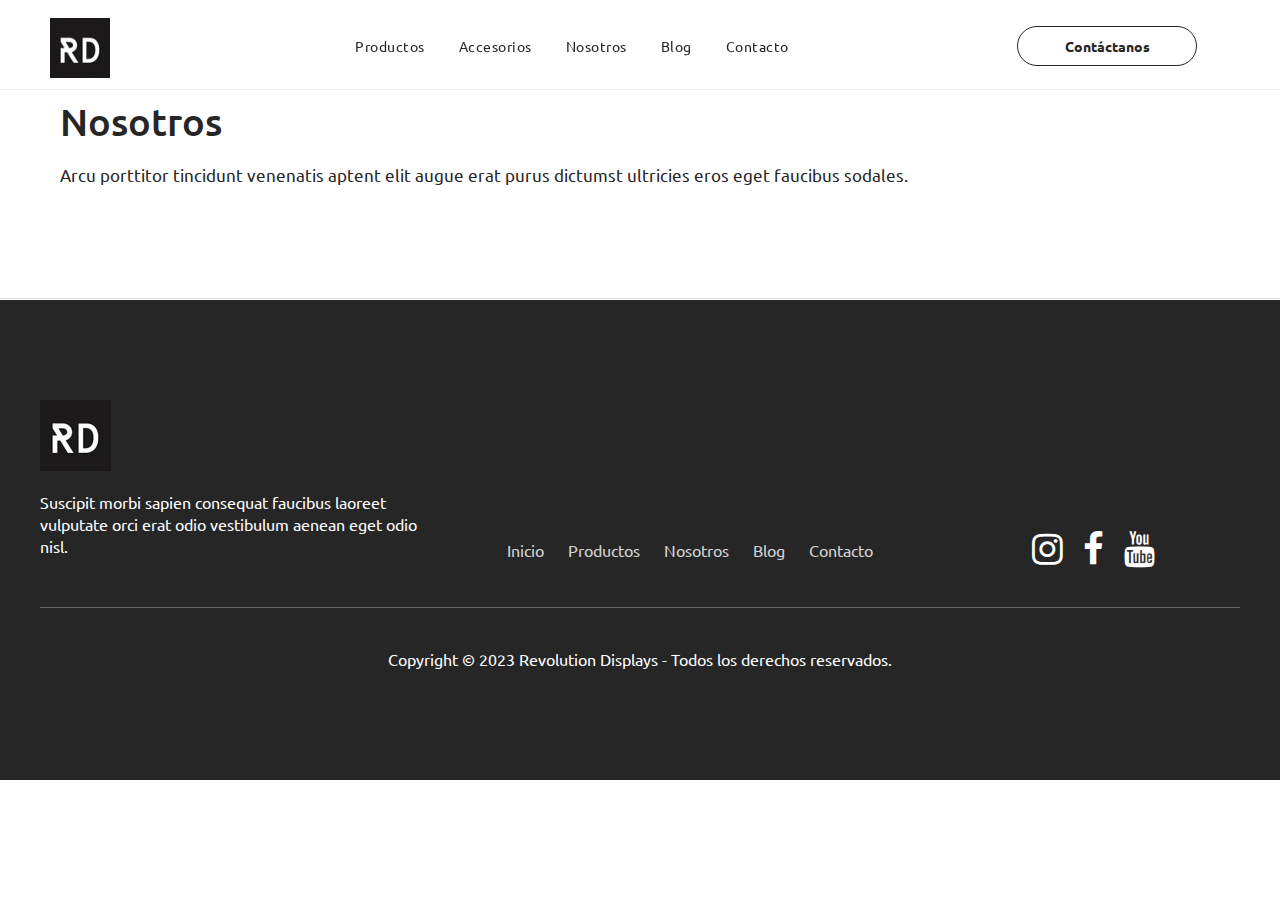
==== aboutus.html @ 8003d198 "fix front" ====
<!DOCTYPE html>
<html lang="es">
  <head>
    <title>RD</title>
    <meta charset="UTF-8">
    <link href="img/favicon.png" rel="shortcut icon">
    <meta name="viewport" content="width=device-width, initial-scale=1, maximum-scale=1">
    <link href="css/main.css?v=43197" rel="stylesheet" type="text/css">
    <script src="js/main.js?v=43197" type="text/javascript"></script>
    <!-- Meta tags facebook-->
    <meta property="og:title" content="#">
    <meta property="og:description" content="#">
    <meta property="og:image" content="#">
    <!-- Meta tags twitter cards-->
    <meta name="twitter:card" content="summary_large_image">
    <meta name="twitter:title" content="#">
    <meta name="twitter:description" content="#">
    <meta name="twitter:image" content="#"><link rel="preconnect" href="https://fonts.googleapis.com">
    <link rel="preconnect" href="https://fonts.gstatic.com" crossorigin>
    <link href="https://fonts.googleapis.com/css2?family=Ubuntu:ital,wght@0,300;0,400;0,500;0,700;1,300;1,400;1,500;1,700&display=swap" rel="stylesheet">
    <link rel="stylesheet" href="https://fonts.googleapis.com/css2?family=Material+Symbols+Rounded:opsz,wght,FILL,GRAD@48,400,0,0">
  </head>
  <body>
    <header>
      <div class="header__primary">
        <div class="header__wrap">
          <div class="header__inner">
            <div class="header__logo"><a href="index.html"><img src="img/icons/logo-rd.webp"></a></div>
            <div class="header__nav">
              <div class="header__nav__bg"></div>
              <div class="header__nav__nav">
                <div class="header__nav__close">
                  <div></div>
                  <div></div>
                </div>
                <div class="header__nav__back">
                  <div></div>
                  <div></div>
                  <div></div>
                </div>
                <div class="header__menu">
                  <nav>
                    <ul>
                      <li><a href="products.html">Productos</a></li>
                      <li><a href="accessories.html">Accesorios</a></li>
                      <li><a href="aboutus.html">Nosotros</a></li>
                      <li><a href="blog.html">Blog</a></li>
                      <li><a href="contact.html">Contacto</a></li>
                    </ul>
                  </nav>
                </div>
              </div>
            </div>
            <div class="header__right">
              <div class="header__buttons"> 
                <div class="header__button"> <a href="contact.html" class="btn">Contáctanos</a></div>
              </div>
              <div class="header__item header__item--ham">
                <div class="header__ham"><span></span><span></span><span></span></div>
              </div>
            </div>
            <div class="header__nav__mobile">
              <div class="header__nav__opacity"> </div>
              <div class="header__nav__nav"> 
                <div class="header__nav__nav__header"> 
                  <div class="header__nav__isotipo"> <img src="img/icons/logo-rd.webp"></div>
                  <div class="header__nav__close">
                    <div></div>
                    <div></div>
                  </div>
                  <div class="header__nav__back">
                    <div></div>
                    <div></div>
                    <div></div>
                  </div>
                </div>
                <div class="header__nav__nav__body">
                  <div class="header__nav__nav__menu"> 
                    <ul> 
                      <li><a href="products.html">Productos</a></li>
                      <li><a href="accessories.html">Accesorios</a></li>
                      <li><a href="aboutus.html">Nosotros</a></li>
                      <li><a href="blog.html">Blog</a></li>
                      <li><a href="contact.html">Contacto</a></li>
                    </ul>
                  </div>
                </div>
              </div>
            </div>
          </div>
        </div>
      </div>
    </header>
    <div id="sections">
      <section class="section--header">
        <div class="section__bg"> 
          <div class="bg"> <img src="img/uploads/3.jpeg"></div>
        </div>
        <div class="section__wrap"> 
          <div class="section__body"> 
            <div class="section__content">
              <h1 class="h2 section__title">Nosotros </h1>
              <p>Arcu porttitor tincidunt venenatis aptent elit augue erat purus dictumst ultricies eros eget faucibus sodales.
              </p>
            </div>
          </div>
        </div>
      </section>
    </div>
    <footer>
      <div class="footer__wrap"> 
        <div class="footer__primary">
          <div class="cols">
            <div class="footer__flex">
              <div class="col-md-4">
                <div class="footer__logo">
                  <div class="footer__img"><img src="img/icons/logo-rd.webp"></div>
                  <p>Suscipit morbi sapien consequat faucibus laoreet vulputate orci erat odio vestibulum aenean eget odio nisl.
                  </p>
                </div>
              </div>
              <div class="col-md-5">
                <div class="footer__nav">
                  <ul> 
                    <li><a htef="#">Inicio</a></li>
                    <li><a htef="#">Productos</a></li>
                    <li><a htef="#">Nosotros</a></li>
                    <li><a htef="#">Blog</a></li>
                    <li><a htef="#">Contacto</a></li>
                  </ul>
                </div>
              </div>
              <div class="col-md-3">
                <div class="footer__socials"> 
                  <div class="footer__social"> <a href="#"><span class="fa fa-instagram"></span></a></div>
                  <div class="footer__social"> <a href="#"><span class="fa fa-facebook"></span></a></div>
                  <div class="footer__social"> <a href="#"><span class="fa fa-youtube"></span></a></div>
                </div>
              </div>
            </div>
          </div>
        </div>
        <div class="footer__secondary">
          <div class="footer__copyright">
            <p>Copyright © 2023 Revolution Displays - Todos los derechos reservados.</p>
          </div>
        </div>
      </div>
    </footer>
  </body>
</html>
---- css/main.css ----
.clearfix:before,
.clearfix:after {
  content: " ";
  display: table;
}
.clearfix:after {
  clear: both;
}
.pull-right {
  float: right !important;
}
.pull-left {
  float: left !important;
}
.hide {
  display: none !important;
}
.show {
  display: block !important;
}
.invisible {
  visibility: hidden;
}
.hidden {
  display: none !important;
}
.affix {
  position: fixed;
}
* {
  margin: 0;
  padding: 0;
  border: 0;
  outline: 0;
  -moz-box-sizing: border-box;
       box-sizing: border-box;
}
html {
  min-height: 100%;
  position: relative;
}
body {
  -webkit-font-smoothing: antialiased;
  background: #fff;
  margin: 0;
}
body,
button,
input,
textarea,
select {
  font-family: 'Ubuntu', sans-serif;
  font-size: 16px;
  line-height: 22px;
  color: #262626;
}
a,
button,
input,
textarea,
select {
  transition: 0.2s ease;
}
a {
  color: #262626;
  text-decoration: none;
}
a.a-classic {
  text-decoration: underline;
}
a:hover {
  cursor: pointer;
}
button:hover,
select:hover,
label:hover,
input[type='checkbox']:hover,
input[type='radio']:hover {
  cursor: pointer;
}
h1,
h2,
h3,
h4,
h5,
.h1,
.h2,
.h3,
.h4,
.h5 {
  margin-bottom: 10px;
  font-family: 'Ubuntu', sans-serif;
  font-weight: 500;
}
p {
  margin-bottom: 10px;
}
h1,
.h1 {
  font-size: 38px;
  line-height: 42px;
}
@media (min-width: 960px) {
  h1,
  .h1 {
    font-size: 46px;
    line-height: 51px;
  }
}
h2,
.h2 {
  font-size: 30px;
  line-height: 33px;
}
@media (min-width: 720px) {
  h2,
  .h2 {
    font-size: 38px;
    line-height: 42px;
  }
}
h3,
.h3 {
  font-size: 22px;
  line-height: 25px;
}
@media (min-width: 480px) {
  h3,
  .h3 {
    font-size: 30px;
    line-height: 33px;
  }
}
h4,
.h4 {
  font-size: 18px;
  line-height: 25px;
}
@media (min-width: 480px) {
  h4,
  .h4 {
    font-size: 22px;
    line-height: 25px;
  }
}
h5,
.h5 {
  font-size: 14px;
  line-height: 16px;
}
ul,
ol {
  list-style-type: none;
}
img {
  display: block;
  width: auto;
  height: auto;
  max-width: 100%;
  margin: 0 auto;
}
svg {
  display: block;
  max-width: 100%;
}
.col-xs-1,
.col-sm-1,
.col-md-1,
.col-lg-1,
.col-xs-2,
.col-sm-2,
.col-md-2,
.col-lg-2,
.col-xs-3,
.col-sm-3,
.col-md-3,
.col-lg-3,
.col-xs-4,
.col-sm-4,
.col-md-4,
.col-lg-4,
.col-xs-5,
.col-sm-5,
.col-md-5,
.col-lg-5,
.col-xs-6,
.col-sm-6,
.col-md-6,
.col-lg-6,
.col-xs-7,
.col-sm-7,
.col-md-7,
.col-lg-7,
.col-xs-8,
.col-sm-8,
.col-md-8,
.col-lg-8,
.col-xs-9,
.col-sm-9,
.col-md-9,
.col-lg-9,
.col-xs-10,
.col-sm-10,
.col-md-10,
.col-lg-10,
.col-xs-11,
.col-sm-11,
.col-md-11,
.col-lg-11,
.col-xs-12,
.col-sm-12,
.col-md-12,
.col-lg-12 {
  position: relative;
  min-height: 1px;
  padding-left: 5px;
  padding-right: 5px;
}
.row {
  margin-left: -5px;
  margin-right: -5px;
}
.row:before,
.row:after {
  content: " ";
  display: table;
}
.row:after {
  clear: both;
}
.cols {
  margin-left: -5px;
  margin-right: -5px;
}
.cols:before,
.cols:after {
  content: " ";
  display: table;
}
.cols:after {
  clear: both;
}
.cols>div {
  margin-bottom: 10px;
  -moz-box-sizing: border-box;
       box-sizing: border-box;
}
.cols:last-child {
  margin-bottom: -10px;
}
.cols.cols-gutter-0 {
  margin-left: 0;
  margin-right: 0;
}
.cols.cols-gutter-0:before,
.cols.cols-gutter-0:after {
  content: " ";
  display: table;
}
.cols.cols-gutter-0:after {
  clear: both;
}
.cols.cols-gutter-0>div {
  padding-left: 0;
  padding-right: 0;
  margin-bottom: 0;
}
.cols.cols-gutter-0:last-child {
  margin-bottom: 0;
}
.cols.cols-gutter-1 {
  margin-left: 0;
  margin-right: 0;
}
.cols.cols-gutter-1:before,
.cols.cols-gutter-1:after {
  content: " ";
  display: table;
}
.cols.cols-gutter-1:after {
  clear: both;
}
.cols.cols-gutter-1>div {
  padding-left: 0px;
  padding-right: 0px;
  margin-bottom: 5px;
}
.cols.cols-gutter-1>div:last-child {
  margin-bottom: 0px;
}
@media (min-width: 960px) {
  .cols.cols-gutter-1>div {
    padding-left: 5px;
    padding-right: 5px;
    margin-bottom: 5px;
  }
  .cols.cols-gutter-1>div:last-child {
    margin-bottom: 5px;
  }
}
.cols.cols-gutter-buttons {
  margin-left: 0;
  margin-right: 0;
}
.cols.cols-gutter-buttons:before,
.cols.cols-gutter-buttons:after {
  content: " ";
  display: table;
}
.cols.cols-gutter-buttons:after {
  clear: both;
}
.cols.cols-gutter-buttons>div {
  padding-left: 0px;
  padding-right: 4px;
  margin-bottom: 10px;
}
.cols.cols-gutter-buttons>div:last-child {
  padding-right: 0px;
}
@media (min-width: 960px) {
  .cols.cols-gutter-2 {
    margin-left: -10px;
    margin-right: -10px;
  }
  .cols.cols-gutter-2:before,
  .cols.cols-gutter-2:after {
    content: " ";
    display: table;
  }
  .cols.cols-gutter-2:after {
    clear: both;
  }
  .cols.cols-gutter-2>div {
    padding-left: 10px;
    padding-right: 10px;
    margin-bottom: 20px;
  }
  .cols.cols-gutter-2:last-child {
    margin-bottom: -20px;
  }
}
@media (max-width: 960px) {
  .cols.cols-scroll {
    overflow: auto;
    -webkit-overflow-scrolling: touch;
    white-space: nowrap;
    margin: 0 -20px -20px;
    padding: 0 20px 20px;
  }
  .cols.cols-scroll>div {
    display: inline-block;
    vertical-align: top;
    width: 320px;
    white-space: normal;
    margin: 0;
    padding: 0 10px 0 0;
  }
  .cols.cols-scroll>div:last-child {
    margin-right: 15px;
  }
  .cols.cols-gutter-min {
    margin-left: 0;
    margin-right: 0;
  }
  .cols.cols-gutter-min:before,
  .cols.cols-gutter-min:after {
    content: " ";
    display: table;
  }
  .cols.cols-gutter-min:after {
    clear: both;
  }
  .cols.cols-gutter-min>div {
    padding-left: 5px;
    padding-right: 5px;
    margin-bottom: 10px;
  }
  .cols.cols-gutter-min:last-child {
    margin-bottom: 10px;
  }
}
@media (max-width: 1200px) {
  .cols.cols-scroll-limit {
    overflow: auto;
    -webkit-overflow-scrolling: touch;
    white-space: nowrap;
    margin: 0 -20px -20px;
    padding: 0 20px 20px;
  }
  .cols.cols-scroll-limit>div {
    display: inline-block;
    vertical-align: top;
    width: 300px;
    white-space: normal;
    margin: 0;
    padding: 0 10px 0 0;
  }
  .cols.cols-scroll-limit>div:last-child {
    margin-right: 15px;
  }
  .cols.cols-gutter-min {
    margin-left: 0;
    margin-right: 0;
  }
  .cols.cols-gutter-min:before,
  .cols.cols-gutter-min:after {
    content: " ";
    display: table;
  }
  .cols.cols-gutter-min:after {
    clear: both;
  }
  .cols.cols-gutter-min>div {
    padding-left: 5px;
    padding-right: 5px;
    margin-bottom: 10px;
  }
  .cols.cols-gutter-min:last-child {
    margin-bottom: 10px;
  }
}
@media (max-width: 960px) and (min-width: 960px) {
  .cols.cols-scroll {
    margin-right: -40px;
  }
}
@media (max-width: 1200px) and (min-width: 720px) {
  .cols.cols-scroll-limit {
    margin-right: -40px;
  }
}
.col-xs-1,
.col-xs-2,
.col-xs-3,
.col-xs-4,
.col-xs-5,
.col-xs-6,
.col-xs-7,
.col-xs-8,
.col-xs-9,
.col-xs-10,
.col-xs-11,
.col-xs-12 {
  float: left;
}
.col-xs-12 {
  width: 100%;
}
.col-xs-11 {
  width: 91.66666666666666%;
}
.col-xs-10 {
  width: 83.33333333333334%;
}
.col-xs-9 {
  width: 75%;
}
.col-xs-8 {
  width: 66.66666666666666%;
}
.col-xs-7 {
  width: 58.333333333333336%;
}
.col-xs-6 {
  width: 50%;
}
.col-xs-5 {
  width: 41.66666666666667%;
}
.col-xs-4 {
  width: 33.33333333333333%;
}
.col-xs-3 {
  width: 25%;
}
.col-xs-2 {
  width: 16.666666666666664%;
}
.col-xs-1 {
  width: 8.333333333333332%;
}
.col-xs-pull-12 {
  right: 100%;
}
.col-xs-pull-11 {
  right: 91.66666666666666%;
}
.col-xs-pull-10 {
  right: 83.33333333333334%;
}
.col-xs-pull-9 {
  right: 75%;
}
.col-xs-pull-8 {
  right: 66.66666666666666%;
}
.col-xs-pull-7 {
  right: 58.333333333333336%;
}
.col-xs-pull-6 {
  right: 50%;
}
.col-xs-pull-5 {
  right: 41.66666666666667%;
}
.col-xs-pull-4 {
  right: 33.33333333333333%;
}
.col-xs-pull-3 {
  right: 25%;
}
.col-xs-pull-2 {
  right: 16.666666666666664%;
}
.col-xs-pull-1 {
  right: 8.333333333333332%;
}
.col-xs-pull-0 {
  right: auto;
}
.col-xs-push-12 {
  left: 100%;
}
.col-xs-push-11 {
  left: 91.66666666666666%;
}
.col-xs-push-10 {
  left: 83.33333333333334%;
}
.col-xs-push-9 {
  left: 75%;
}
.col-xs-push-8 {
  left: 66.66666666666666%;
}
.col-xs-push-7 {
  left: 58.333333333333336%;
}
.col-xs-push-6 {
  left: 50%;
}
.col-xs-push-5 {
  left: 41.66666666666667%;
}
.col-xs-push-4 {
  left: 33.33333333333333%;
}
.col-xs-push-3 {
  left: 25%;
}
.col-xs-push-2 {
  left: 16.666666666666664%;
}
.col-xs-push-1 {
  left: 8.333333333333332%;
}
.col-xs-push-0 {
  left: auto;
}
.col-xs-offset-12 {
  margin-left: 100%;
}
.col-xs-offset-11 {
  margin-left: 91.66666666666666%;
}
.col-xs-offset-10 {
  margin-left: 83.33333333333334%;
}
.col-xs-offset-9 {
  margin-left: 75%;
}
.col-xs-offset-8 {
  margin-left: 66.66666666666666%;
}
.col-xs-offset-7 {
  margin-left: 58.333333333333336%;
}
.col-xs-offset-6 {
  margin-left: 50%;
}
.col-xs-offset-5 {
  margin-left: 41.66666666666667%;
}
.col-xs-offset-4 {
  margin-left: 33.33333333333333%;
}
.col-xs-offset-3 {
  margin-left: 25%;
}
.col-xs-offset-2 {
  margin-left: 16.666666666666664%;
}
.col-xs-offset-1 {
  margin-left: 8.333333333333332%;
}
.col-xs-offset-0 {
  margin-left: 0;
}
@media (min-width: 480px) {
  .col-sm-1,
  .col-sm-2,
  .col-sm-3,
  .col-sm-4,
  .col-sm-5,
  .col-sm-6,
  .col-sm-7,
  .col-sm-8,
  .col-sm-9,
  .col-sm-10,
  .col-sm-11,
  .col-sm-12 {
    float: left;
  }
  .col-sm-12 {
    width: 100%;
  }
  .col-sm-11 {
    width: 91.66666666666666%;
  }
  .col-sm-10 {
    width: 83.33333333333334%;
  }
  .col-sm-9 {
    width: 75%;
  }
  .col-sm-8 {
    width: 66.66666666666666%;
  }
  .col-sm-7 {
    width: 58.333333333333336%;
  }
  .col-sm-6 {
    width: 50%;
  }
  .col-sm-5 {
    width: 41.66666666666667%;
  }
  .col-sm-4 {
    width: 33.33333333333333%;
  }
  .col-sm-3 {
    width: 25%;
  }
  .col-sm-2 {
    width: 16.666666666666664%;
  }
  .col-sm-1 {
    width: 8.333333333333332%;
  }
  .col-sm-pull-12 {
    right: 100%;
  }
  .col-sm-pull-11 {
    right: 91.66666666666666%;
  }
  .col-sm-pull-10 {
    right: 83.33333333333334%;
  }
  .col-sm-pull-9 {
    right: 75%;
  }
  .col-sm-pull-8 {
    right: 66.66666666666666%;
  }
  .col-sm-pull-7 {
    right: 58.333333333333336%;
  }
  .col-sm-pull-6 {
    right: 50%;
  }
  .col-sm-pull-5 {
    right: 41.66666666666667%;
  }
  .col-sm-pull-4 {
    right: 33.33333333333333%;
  }
  .col-sm-pull-3 {
    right: 25%;
  }
  .col-sm-pull-2 {
    right: 16.666666666666664%;
  }
  .col-sm-pull-1 {
    right: 8.333333333333332%;
  }
  .col-sm-pull-0 {
    right: auto;
  }
  .col-sm-push-12 {
    left: 100%;
  }
  .col-sm-push-11 {
    left: 91.66666666666666%;
  }
  .col-sm-push-10 {
    left: 83.33333333333334%;
  }
  .col-sm-push-9 {
    left: 75%;
  }
  .col-sm-push-8 {
    left: 66.66666666666666%;
  }
  .col-sm-push-7 {
    left: 58.333333333333336%;
  }
  .col-sm-push-6 {
    left: 50%;
  }
  .col-sm-push-5 {
    left: 41.66666666666667%;
  }
  .col-sm-push-4 {
    left: 33.33333333333333%;
  }
  .col-sm-push-3 {
    left: 25%;
  }
  .col-sm-push-2 {
    left: 16.666666666666664%;
  }
  .col-sm-push-1 {
    left: 8.333333333333332%;
  }
  .col-sm-push-0 {
    left: auto;
  }
  .col-sm-offset-12 {
    margin-left: 100%;
  }
  .col-sm-offset-11 {
    margin-left: 91.66666666666666%;
  }
  .col-sm-offset-10 {
    margin-left: 83.33333333333334%;
  }
  .col-sm-offset-9 {
    margin-left: 75%;
  }
  .col-sm-offset-8 {
    margin-left: 66.66666666666666%;
  }
  .col-sm-offset-7 {
    margin-left: 58.333333333333336%;
  }
  .col-sm-offset-6 {
    margin-left: 50%;
  }
  .col-sm-offset-5 {
    margin-left: 41.66666666666667%;
  }
  .col-sm-offset-4 {
    margin-left: 33.33333333333333%;
  }
  .col-sm-offset-3 {
    margin-left: 25%;
  }
  .col-sm-offset-2 {
    margin-left: 16.666666666666664%;
  }
  .col-sm-offset-1 {
    margin-left: 8.333333333333332%;
  }
  .col-sm-offset-0 {
    margin-left: 0;
  }
}
@media (min-width: 720px) {
  .col-md-1,
  .col-md-2,
  .col-md-3,
  .col-md-4,
  .col-md-5,
  .col-md-6,
  .col-md-7,
  .col-md-8,
  .col-md-9,
  .col-md-10,
  .col-md-11,
  .col-md-12 {
    float: left;
  }
  .col-md-12 {
    width: 100%;
  }
  .col-md-11 {
    width: 91.66666666666666%;
  }
  .col-md-10 {
    width: 83.33333333333334%;
  }
  .col-md-9 {
    width: 75%;
  }
  .col-md-8 {
    width: 66.66666666666666%;
  }
  .col-md-7 {
    width: 58.333333333333336%;
  }
  .col-md-6 {
    width: 50%;
  }
  .col-md-5 {
    width: 41.66666666666667%;
  }
  .col-md-4 {
    width: 33.33333333333333%;
  }
  .col-md-3 {
    width: 25%;
  }
  .col-md-2 {
    width: 16.666666666666664%;
  }
  .col-md-1 {
    width: 8.333333333333332%;
  }
  .col-md-pull-12 {
    right: 100%;
  }
  .col-md-pull-11 {
    right: 91.66666666666666%;
  }
  .col-md-pull-10 {
    right: 83.33333333333334%;
  }
  .col-md-pull-9 {
    right: 75%;
  }
  .col-md-pull-8 {
    right: 66.66666666666666%;
  }
  .col-md-pull-7 {
    right: 58.333333333333336%;
  }
  .col-md-pull-6 {
    right: 50%;
  }
  .col-md-pull-5 {
    right: 41.66666666666667%;
  }
  .col-md-pull-4 {
    right: 33.33333333333333%;
  }
  .col-md-pull-3 {
    right: 25%;
  }
  .col-md-pull-2 {
    right: 16.666666666666664%;
  }
  .col-md-pull-1 {
    right: 8.333333333333332%;
  }
  .col-md-pull-0 {
    right: auto;
  }
  .col-md-push-12 {
    left: 100%;
  }
  .col-md-push-11 {
    left: 91.66666666666666%;
  }
  .col-md-push-10 {
    left: 83.33333333333334%;
  }
  .col-md-push-9 {
    left: 75%;
  }
  .col-md-push-8 {
    left: 66.66666666666666%;
  }
  .col-md-push-7 {
    left: 58.333333333333336%;
  }
  .col-md-push-6 {
    left: 50%;
  }
  .col-md-push-5 {
    left: 41.66666666666667%;
  }
  .col-md-push-4 {
    left: 33.33333333333333%;
  }
  .col-md-push-3 {
    left: 25%;
  }
  .col-md-push-2 {
    left: 16.666666666666664%;
  }
  .col-md-push-1 {
    left: 8.333333333333332%;
  }
  .col-md-push-0 {
    left: auto;
  }
  .col-md-offset-12 {
    margin-left: 100%;
  }
  .col-md-offset-11 {
    margin-left: 91.66666666666666%;
  }
  .col-md-offset-10 {
    margin-left: 83.33333333333334%;
  }
  .col-md-offset-9 {
    margin-left: 75%;
  }
  .col-md-offset-8 {
    margin-left: 66.66666666666666%;
  }
  .col-md-offset-7 {
    margin-left: 58.333333333333336%;
  }
  .col-md-offset-6 {
    margin-left: 50%;
  }
  .col-md-offset-5 {
    margin-left: 41.66666666666667%;
  }
  .col-md-offset-4 {
    margin-left: 33.33333333333333%;
  }
  .col-md-offset-3 {
    margin-left: 25%;
  }
  .col-md-offset-2 {
    margin-left: 16.666666666666664%;
  }
  .col-md-offset-1 {
    margin-left: 8.333333333333332%;
  }
  .col-md-offset-0 {
    margin-left: 0;
  }
}
@media (min-width: 960px) {
  .col-lg-1,
  .col-lg-2,
  .col-lg-3,
  .col-lg-4,
  .col-lg-5,
  .col-lg-6,
  .col-lg-7,
  .col-lg-8,
  .col-lg-9,
  .col-lg-10,
  .col-lg-11,
  .col-lg-12 {
    float: left;
  }
  .col-lg-12 {
    width: 100%;
  }
  .col-lg-11 {
    width: 91.66666666666666%;
  }
  .col-lg-10 {
    width: 83.33333333333334%;
  }
  .col-lg-9 {
    width: 75%;
  }
  .col-lg-8 {
    width: 66.66666666666666%;
  }
  .col-lg-7 {
    width: 58.333333333333336%;
  }
  .col-lg-6 {
    width: 50%;
  }
  .col-lg-5 {
    width: 41.66666666666667%;
  }
  .col-lg-4 {
    width: 33.33333333333333%;
  }
  .col-lg-3 {
    width: 25%;
  }
  .col-lg-2 {
    width: 16.666666666666664%;
  }
  .col-lg-1 {
    width: 8.333333333333332%;
  }
  .col-lg-pull-12 {
    right: 100%;
  }
  .col-lg-pull-11 {
    right: 91.66666666666666%;
  }
  .col-lg-pull-10 {
    right: 83.33333333333334%;
  }
  .col-lg-pull-9 {
    right: 75%;
  }
  .col-lg-pull-8 {
    right: 66.66666666666666%;
  }
  .col-lg-pull-7 {
    right: 58.333333333333336%;
  }
  .col-lg-pull-6 {
    right: 50%;
  }
  .col-lg-pull-5 {
    right: 41.66666666666667%;
  }
  .col-lg-pull-4 {
    right: 33.33333333333333%;
  }
  .col-lg-pull-3 {
    right: 25%;
  }
  .col-lg-pull-2 {
    right: 16.666666666666664%;
  }
  .col-lg-pull-1 {
    right: 8.333333333333332%;
  }
  .col-lg-pull-0 {
    right: auto;
  }
  .col-lg-push-12 {
    left: 100%;
  }
  .col-lg-push-11 {
    left: 91.66666666666666%;
  }
  .col-lg-push-10 {
    left: 83.33333333333334%;
  }
  .col-lg-push-9 {
    left: 75%;
  }
  .col-lg-push-8 {
    left: 66.66666666666666%;
  }
  .col-lg-push-7 {
    left: 58.333333333333336%;
  }
  .col-lg-push-6 {
    left: 50%;
  }
  .col-lg-push-5 {
    left: 41.66666666666667%;
  }
  .col-lg-push-4 {
    left: 33.33333333333333%;
  }
  .col-lg-push-3 {
    left: 25%;
  }
  .col-lg-push-2 {
    left: 16.666666666666664%;
  }
  .col-lg-push-1 {
    left: 8.333333333333332%;
  }
  .col-lg-push-0 {
    left: auto;
  }
  .col-lg-offset-12 {
    margin-left: 100%;
  }
  .col-lg-offset-11 {
    margin-left: 91.66666666666666%;
  }
  .col-lg-offset-10 {
    margin-left: 83.33333333333334%;
  }
  .col-lg-offset-9 {
    margin-left: 75%;
  }
  .col-lg-offset-8 {
    margin-left: 66.66666666666666%;
  }
  .col-lg-offset-7 {
    margin-left: 58.333333333333336%;
  }
  .col-lg-offset-6 {
    margin-left: 50%;
  }
  .col-lg-offset-5 {
    margin-left: 41.66666666666667%;
  }
  .col-lg-offset-4 {
    margin-left: 33.33333333333333%;
  }
  .col-lg-offset-3 {
    margin-left: 25%;
  }
  .col-lg-offset-2 {
    margin-left: 16.666666666666664%;
  }
  .col-lg-offset-1 {
    margin-left: 8.333333333333332%;
  }
  .col-lg-offset-0 {
    margin-left: 0;
  }
}
@-webkit-keyframes fadeIn {
  0% {
    opacity: 0;
  }
}
@keyframes fadeIn {
  0% {
    opacity: 0;
  }
}
@-webkit-keyframes fadeOut {
  100% {
    opacity: 0;
  }
}
@keyframes fadeOut {
  100% {
    opacity: 0;
  }
}
@-webkit-keyframes slideUp {
  0% {
    -webkit-transform: translateY(100%);
            transform: translateY(100%);
  }
}
@keyframes slideUp {
  0% {
    -webkit-transform: translateY(100%);
            transform: translateY(100%);
  }
}
@-webkit-keyframes slideFadeUp {
  0% {
    -webkit-transform: translateY(20px);
            transform: translateY(20px);
    opacity: 0;
  }
}
@keyframes slideFadeUp {
  0% {
    -webkit-transform: translateY(20px);
            transform: translateY(20px);
    opacity: 0;
  }
}
@-webkit-keyframes slideUpOut {
  100% {
    -webkit-transform: translateY(-100%);
            transform: translateY(-100%);
  }
}
@keyframes slideUpOut {
  100% {
    -webkit-transform: translateY(-100%);
            transform: translateY(-100%);
  }
}
@-webkit-keyframes slideDown {
  0% {
    -webkit-transform: translateY(-100%);
            transform: translateY(-100%);
  }
}
@keyframes slideDown {
  0% {
    -webkit-transform: translateY(-100%);
            transform: translateY(-100%);
  }
}
@-webkit-keyframes slideFadeDown {
  0% {
    -webkit-transform: translateY(-20px);
            transform: translateY(-20px);
    opacity: 0;
  }
}
@keyframes slideFadeDown {
  0% {
    -webkit-transform: translateY(-20px);
            transform: translateY(-20px);
    opacity: 0;
  }
}
@-webkit-keyframes slideDownOut {
  100% {
    -webkit-transform: translateY(100%);
            transform: translateY(100%);
  }
}
@keyframes slideDownOut {
  100% {
    -webkit-transform: translateY(100%);
            transform: translateY(100%);
  }
}
@-webkit-keyframes slideLeft {
  0% {
    -webkit-transform: translateX(100%);
            transform: translateX(100%);
  }
}
@keyframes slideLeft {
  0% {
    -webkit-transform: translateX(100%);
            transform: translateX(100%);
  }
}
@-webkit-keyframes slideFadeLeft {
  0% {
    -webkit-transform: translateX(20px);
            transform: translateX(20px);
    opacity: 0;
  }
}
@keyframes slideFadeLeft {
  0% {
    -webkit-transform: translateX(20px);
            transform: translateX(20px);
    opacity: 0;
  }
}
@-webkit-keyframes slideLeftOut {
  100% {
    -webkit-transform: translateX(-100%);
            transform: translateX(-100%);
  }
}
@keyframes slideLeftOut {
  100% {
    -webkit-transform: translateX(-100%);
            transform: translateX(-100%);
  }
}
@-webkit-keyframes slideRight {
  0% {
    -webkit-transform: translateX(-100%);
            transform: translateX(-100%);
  }
}
@keyframes slideRight {
  0% {
    -webkit-transform: translateX(-100%);
            transform: translateX(-100%);
  }
}
@-webkit-keyframes slideFadeRight {
  0% {
    -webkit-transform: translateX(-20px);
            transform: translateX(-20px);
    opacity: 0;
  }
}
@keyframes slideFadeRight {
  0% {
    -webkit-transform: translateX(-20px);
            transform: translateX(-20px);
    opacity: 0;
  }
}
@-webkit-keyframes slideRightOut {
  100% {
    -webkit-transform: translateX(100%);
            transform: translateX(100%);
  }
}
@keyframes slideRightOut {
  100% {
    -webkit-transform: translateX(100%);
            transform: translateX(100%);
  }
}
@-webkit-keyframes slideDiagonal-1 {
  50% {
    -webkit-transform: translate(-60px, 60px);
            transform: translate(-60px, 60px);
  }
  100% {
    -webkit-transform: translate(0px, 0px);
            transform: translate(0px, 0px);
  }
}
@keyframes slideDiagonal-1 {
  50% {
    -webkit-transform: translate(-60px, 60px);
            transform: translate(-60px, 60px);
  }
  100% {
    -webkit-transform: translate(0px, 0px);
            transform: translate(0px, 0px);
  }
}
@-webkit-keyframes slideDiagonal-2 {
  50% {
    -webkit-transform: translate(-40px, 40px);
            transform: translate(-40px, 40px);
  }
  100% {
    -webkit-transform: translate(0px, 0px);
            transform: translate(0px, 0px);
  }
}
@keyframes slideDiagonal-2 {
  50% {
    -webkit-transform: translate(-40px, 40px);
            transform: translate(-40px, 40px);
  }
  100% {
    -webkit-transform: translate(0px, 0px);
            transform: translate(0px, 0px);
  }
}
@-webkit-keyframes slideDiagonal-3 {
  50% {
    -webkit-transform: translate(-20px, 20px);
            transform: translate(-20px, 20px);
  }
  100% {
    -webkit-transform: translate(0px, 0px);
            transform: translate(0px, 0px);
  }
}
@keyframes slideDiagonal-3 {
  50% {
    -webkit-transform: translate(-20px, 20px);
            transform: translate(-20px, 20px);
  }
  100% {
    -webkit-transform: translate(0px, 0px);
            transform: translate(0px, 0px);
  }
}
@-webkit-keyframes slideDiagonalloading-1 {
  0% {
    -webkit-transform: translate(60px, -60px);
            transform: translate(60px, -60px);
  }
  30% {
    -webkit-transform: translate(80px, -80px);
            transform: translate(80px, -80px);
  }
  100% {
    -webkit-transform: translate(0px, 0px);
            transform: translate(0px, 0px);
  }
}
@keyframes slideDiagonalloading-1 {
  0% {
    -webkit-transform: translate(60px, -60px);
            transform: translate(60px, -60px);
  }
  30% {
    -webkit-transform: translate(80px, -80px);
            transform: translate(80px, -80px);
  }
  100% {
    -webkit-transform: translate(0px, 0px);
            transform: translate(0px, 0px);
  }
}
@-webkit-keyframes slideDiagonalloading-2 {
  0% {
    -webkit-transform: translate(40px, -40px);
            transform: translate(40px, -40px);
  }
  30% {
    -webkit-transform: translate(60px, -60px);
            transform: translate(60px, -60px);
  }
  100% {
    -webkit-transform: translate(0px, 0px);
            transform: translate(0px, 0px);
  }
}
@keyframes slideDiagonalloading-2 {
  0% {
    -webkit-transform: translate(40px, -40px);
            transform: translate(40px, -40px);
  }
  30% {
    -webkit-transform: translate(60px, -60px);
            transform: translate(60px, -60px);
  }
  100% {
    -webkit-transform: translate(0px, 0px);
            transform: translate(0px, 0px);
  }
}
@-webkit-keyframes slideDiagonalloading-3 {
  0% {
    -webkit-transform: translate(20px, -20px);
            transform: translate(20px, -20px);
  }
  30% {
    -webkit-transform: translate(40px, -40px);
            transform: translate(40px, -40px);
  }
  100% {
    -webkit-transform: translate(0px, 0px);
            transform: translate(0px, 0px);
  }
}
@keyframes slideDiagonalloading-3 {
  0% {
    -webkit-transform: translate(20px, -20px);
            transform: translate(20px, -20px);
  }
  30% {
    -webkit-transform: translate(40px, -40px);
            transform: translate(40px, -40px);
  }
  100% {
    -webkit-transform: translate(0px, 0px);
            transform: translate(0px, 0px);
  }
}
@-webkit-keyframes slideLeftloading {
  0% {
    -webkit-transform: translateX(500%);
            transform: translateX(500%);
  }
  20% {
    -webkit-transform: translateX(500%);
            transform: translateX(500%);
  }
}
@keyframes slideLeftloading {
  0% {
    -webkit-transform: translateX(500%);
            transform: translateX(500%);
  }
  20% {
    -webkit-transform: translateX(500%);
            transform: translateX(500%);
  }
}
@-webkit-keyframes scaleIn {
  0% {
    -webkit-transform: scale(0);
            transform: scale(0);
  }
}
@keyframes scaleIn {
  0% {
    -webkit-transform: scale(0);
            transform: scale(0);
  }
}
@-webkit-keyframes scaleFadeIn {
  0% {
    -webkit-transform: scale(1.2);
            transform: scale(1.2);
  }
}
@keyframes scaleFadeIn {
  0% {
    -webkit-transform: scale(1.2);
            transform: scale(1.2);
  }
}
@-webkit-keyframes scaleOut {
  100% {
    -webkit-transform: scale(0);
            transform: scale(0);
  }
}
@keyframes scaleOut {
  100% {
    -webkit-transform: scale(0);
            transform: scale(0);
  }
}
@-webkit-keyframes scaleFadeOut {
  100% {
    -webkit-transform: scale(0.8);
            transform: scale(0.8);
    opacity: 0;
  }
}
@keyframes scaleFadeOut {
  100% {
    -webkit-transform: scale(0.8);
            transform: scale(0.8);
    opacity: 0;
  }
}
@-webkit-keyframes translateBg {
  0% {
    -webkit-transform: translateY(-10%);
            transform: translateY(-10%);
  }
}
@keyframes translateBg {
  0% {
    -webkit-transform: translateY(-10%);
            transform: translateY(-10%);
  }
}
@-webkit-keyframes heightMd {
  0% {
    max-height: 0;
    overflow: hidden;
  }
  100% {
    max-height: 500px;
    overflow: hidden;
  }
}
@keyframes heightMd {
  0% {
    max-height: 0;
    overflow: hidden;
  }
  100% {
    max-height: 500px;
    overflow: hidden;
  }
}
@-webkit-keyframes bgIn {
  0% {
    -webkit-transform: translateY(-10%);
            transform: translateY(-10%);
  }
}
@keyframes bgIn {
  0% {
    -webkit-transform: translateY(-10%);
            transform: translateY(-10%);
  }
}
@-webkit-keyframes rotate360 {
  0% {
    -webkit-transform: rotate(-360deg);
            transform: rotate(-360deg);
  }
}
@keyframes rotate360 {
  0% {
    -webkit-transform: rotate(-360deg);
            transform: rotate(-360deg);
  }
}
@-webkit-keyframes lettertop {
  0% {
    -webkit-transform: translateY(24px);
            transform: translateY(24px);
  }
  50% {
    -webkit-transform: translateY(24px);
            transform: translateY(24px);
  }
  100% {
    -webkit-transform: translateY(0px);
            transform: translateY(0px);
  }
}
@keyframes lettertop {
  0% {
    -webkit-transform: translateY(24px);
            transform: translateY(24px);
  }
  50% {
    -webkit-transform: translateY(24px);
            transform: translateY(24px);
  }
  100% {
    -webkit-transform: translateY(0px);
            transform: translateY(0px);
  }
}
@-webkit-keyframes letterleft {
  0% {
    -webkit-transform: translateX(-200px);
            transform: translateX(-200px);
  }
  70% {
    -webkit-transform: translateX(-200px);
            transform: translateX(-200px);
  }
  100% {
    -webkit-transform: translateX(0px);
            transform: translateX(0px);
  }
}
@keyframes letterleft {
  0% {
    -webkit-transform: translateX(-200px);
            transform: translateX(-200px);
  }
  70% {
    -webkit-transform: translateX(-200px);
            transform: translateX(-200px);
  }
  100% {
    -webkit-transform: translateX(0px);
            transform: translateX(0px);
  }
}
article {
  position: relative;
  overflow: hidden;
  color: #262626;
  transition: 0.2s;
  padding: 20px;
  border: 1px solid rgba(0,0,0,0.3);
}
article a:after {
  content: "";
  position: absolute;
  top: 0;
  left: 0;
  width: 100%;
  height: 100%;
}
article .article__title {
  margin-bottom: 10px;
  font-weight: 500;
}
article .article__description {
  font-weight: 400;
  margin-bottom: 20px;
}
@media (min-width: 720px) {
  article .article__description {
    font-size: 14px;
    line-height: 24px;
  }
}
article.article--product {
  min-height: 440px;
  display: -ms-flexbox;
  display: flex;
  -ms-flex-direction: column;
      flex-direction: column;
  -ms-flex-pack: justify;
      justify-content: space-between;
}
article.article--product .article__image {
  margin-bottom: 20px;
}
article.article--product .article__footer .btn {
  max-width: 100%;
  width: 100%;
}
article.article--testimony {
  display: -ms-flexbox;
  display: flex;
}
article.article--testimony .article__avatar {
  margin-right: 10px;
}
article.article--testimony .article__avatar img {
  width: 80px;
  min-width: 80px;
  margin: initial;
}
article.article--testimony .article__body .article__title {
  font-size: 18px;
  line-height: 26px;
}
article.article--testimony .article__body .article__name {
  font-weight: 500;
  font-size: 14px;
  line-height: 22px;
  text-decoration: underline;
}
.bg {
  position: absolute;
  top: 0;
  left: 0;
  width: 100%;
  height: 100%;
  background: center center no-repeat;
  background-size: cover;
  opacity: 0;
  display: block;
}
.bg.bg-loaded {
  -webkit-animation: fadeIn 1s ease both;
          animation: fadeIn 1s ease both;
  opacity: 1;
}
.bg img {
  display: none;
}
.btn {
  position: relative;
  display: inline-block;
  padding: 10px 10px;
  background-color: #fff;
  border: 1px solid #262626;
  color: #262626;
  font-size: 14px;
  line-height: 18px;
  text-align: center;
  font-weight: bold;
  border-radius: 50px;
  min-width: 180px;
  transition: 0.2s;
}
.btn span {
  margin-left: 10px;
}
.btn:hover {
  background-color: #262626;
  color: #fff;
}
.btn.btn--dark {
  background-color: #262626;
  color: #fff;
}
.btn.btn--dark:hover {
  background-color: #fff;
  color: #262626;
}
.btn.btn--transparent {
  background-color: rgba(0,0,0,0.3);
  border: 1px solid rgba(255,255,255,0.1);
  color: #fff;
}
.btn.btn--transparent:hover {
  background-color: #fff;
  color: #262626;
}
.btn.btn--min {
  min-width: initial;
  padding: 5px 12px;
  display: -ms-flexbox;
  display: flex;
  -ms-flex-pack: center;
      justify-content: center;
  -ms-flex-align: center;
      align-items: center;
}
.btn.btn--sm {
  padding: 5px 12px;
}
.dscroll {
  opacity: 0;
  -webkit-animation: none;
          animation: none;
  transition: none;
}
.dscroll.dscroll--in {
  -webkit-animation: slideFadeUp 0.8s ease-out backwards;
          animation: slideFadeUp 0.8s ease-out backwards;
  opacity: 1;
}
.dscroll.dscroll--in>* {
  -webkit-animation: slideFadeUp 0.5s ease backwards;
          animation: slideFadeUp 0.5s ease backwards;
}
.dscroll.dscroll--in>*:nth-child(1) {
  -webkit-animation-delay: 0.2s;
          animation-delay: 0.2s;
}
.dscroll.dscroll--in>*:nth-child(2) {
  -webkit-animation-delay: 0.4s;
          animation-delay: 0.4s;
}
.dscroll.dscroll--in>*:nth-child(3) {
  -webkit-animation-delay: 0.6s;
          animation-delay: 0.6s;
}
.dscroll.dscroll--in>*:nth-child(4) {
  -webkit-animation-delay: 0.8s;
          animation-delay: 0.8s;
}
.dscroll.dscroll--in>*:nth-child(5) {
  -webkit-animation-delay: 1s;
          animation-delay: 1s;
}
.dscroll.dscroll--in>*:nth-child(6) {
  -webkit-animation-delay: 1.2s;
          animation-delay: 1.2s;
}
@font-face {
  font-family: 'adobe';
  src: url("../fonts/AdobeClean-Light.ttf") format('opentype');
  font-weight: 300;
  font-style: normal;
}
@font-face {
  font-family: 'adobe';
  src: url("../fonts/AdobeClean-LightIt.ttf") format('opentype');
  font-weight: 300;
  font-style: italic;
}
@font-face {
  font-family: 'adobe';
  src: url("../fonts/AdobeClean-Regular.ttf") format('opentype');
  font-weight: 400;
  font-style: normal;
}
@font-face {
  font-family: 'adobe';
  src: url("../fonts/AdobeClean-Bold.ttf") format('opentype');
  font-weight: bold;
  font-style: normal;
}
footer {
  position: relative;
  color: #fff;
  background-color: #262626;
}
footer .footer__wrap {
  position: relative;
  max-width: 1400px;
  margin: 0 auto;
  padding: 40px 20px;
}
@media (min-width: 720px) {
  footer .footer__wrap {
    padding: 100px 40px;
  }
}
@media (min-width: 720px) {
  footer .footer__flex {
    display: -ms-flexbox;
    display: flex;
    -ms-flex-align: end;
        align-items: flex-end;
  }
}
footer .footer__primary {
  padding-bottom: 40px;
  margin-bottom: 40px;
  border-bottom: 1px solid rgba(255,255,255,0.3);
}
footer .footer__logo {
  margin-bottom: 40px;
}
@media (min-width: 720px) {
  footer .footer__logo {
    margin-bottom: 0;
  }
}
footer .footer__logo .footer__img {
  margin-bottom: 20px;
}
@media (min-width: 720px) {
  footer .footer__logo .footer__img img {
    margin: initial;
  }
}
footer .footer__nav {
  width: 100%;
  text-align: center;
  margin-bottom: 40px;
}
@media (min-width: 720px) {
  footer .footer__nav {
    margin-bottom: 0;
  }
}
footer .footer__nav ul {
  margin: 0 auto;
}
footer .footer__nav ul li {
  position: relative;
  display: inline-block;
  padding: 5px 10px;
}
footer .footer__nav ul li a {
  color: #fff;
  font-weight: 400px;
  font-size: 14px;
  line-height: 24px;
  opacity: 0.8;
}
@media (min-width: 720px) {
  footer .footer__nav ul li a {
    font-size: 16px;
    line-height: 24px;
  }
}
footer .footer__socials {
  display: -ms-flexbox;
  display: flex;
  -ms-flex-align: center;
      align-items: center;
  -ms-flex-pack: center;
      justify-content: center;
}
footer .footer__socials .footer__social a {
  color: #fff;
  padding: 10px 20px;
  font-size: 36px;
  line-height: 36px;
}
@media (min-width: 720px) {
  footer .footer__socials .footer__social a {
    padding: 10px;
  }
}
footer .footer__copyright,
footer .footer__terms {
  text-align: center;
}
footer .footer__copyright .footer__description,
footer .footer__terms .footer__description {
  opacity: 0.6;
}
footer .footer__copyright a,
footer .footer__terms a {
  color: #fff;
  text-decoration: underline;
}
form,
.form {
  position: relative;
}
input,
select,
textarea {
  display: block;
  width: 100%;
  padding: 15px 10px 10px;
  vertical-align: top;
  background: #fff;
  -moz-box-sizing: border-box;
       box-sizing: border-box;
  -webkit-appearance: none;
  appearance: none;
  font-weight: 100;
}
input:focus,
select:focus,
textarea:focus {
  border-color: color;
}
input::-webkit-outer-spin-button,
input::-webkit-inner-spin-button {
  -webkit-appearance: none;
  margin: 0;
}
input[type=checkbox],
input[type=radio] {
  width: 20px;
  height: 20px;
  display: inline-block;
  vertical-align: middle;
  margin-right: 5px;
  padding: 0;
  border: none;
  background: #a6a6a6 url("../img/icons/icon-checked.png") 50% -100% no-repeat;
  border: 1px solid #a6a6a6;
  border-radius: 10px;
}
input[type=checkbox]:checked,
input[type=radio]:checked {
  background-color: #262626;
  background-position: 50% 50%;
  border-color: #262626;
}
select {
  display: inline-block;
  border: none;
  opacity: 1;
  padding: 10px 40px 10px 15px;
  margin-bottom: 0;
  background: url("../imgicon-select.png") 100% 50% no-repeat;
}
textarea {
  height: 100px;
  overflow: auto;
  -webkit-overflow-scrolling: touch;
}
.form__element {
  padding-top: 10px;
  position: relative;
  display: block;
}
.form__element:hover {
  cursor: text;
}
.form__element .form__title,
.form__element .form__title__notfocus {
  font-size: 14px;
  font-weight: 400;
  position: absolute;
  top: 25px;
  left: 10px;
  transition: 0.2s ease;
  -webkit-transform-origin: left top;
          transform-origin: left top;
  opacity: 0.7;
  -webkit-transform: scale(0.85);
          transform: scale(0.85);
}
.form__element .form__title__notfocus {
  top: 0;
  -webkit-transform: scale(1);
          transform: scale(1);
}
.form__element .form__input {
  position: relative;
  border: 1px solid rgba(0,0,0,0.1);
  border-radius: 5px;
  z-index: 2;
}
.form__element .form__input input,
.form__element .form__input select,
.form__element .form__input textarea {
  background-color: transparent;
  border: 0;
  padding-left: 10px;
  padding-right: 0;
}
.form__element.form__element--radio:after {
  content: '';
  display: none;
}
.form__element .form__checkbox__item {
  display: inline-block;
  margin-top: 30px;
  margin-right: 20px;
}
.form__element .form__checkbox__item input {
  border: none;
}
.form__element .form__checkbox__item label {
  font-size: 16px;
  font-weight: 500;
  opacity: 0.7;
}
.form__element .form__select {
  position: relative;
  border-bottom: 1px solid #a6a6a6;
  cursor: pointer;
  color: #262626;
  -webkit-tap-highlight-color: rgba(0,0,0,0);
}
.form__element .form__select select {
  display: none;
}
.form__element .form__select .form__select__value {
  font-weight: 100;
  min-height: 42px;
  padding: 10px 15px 10px 0;
  text-overflow: ellipsis;
  white-space: nowrap;
  overflow: hidden;
}
.form__element .form__select .form__select__options {
  position: absolute;
  top: 100%;
  left: 0;
  width: 100%;
  padding: 10px;
  -webkit-animation: heightMd 0.5s ease;
          animation: heightMd 0.5s ease;
  background: #fff;
  box-shadow: $shadow;
  border-radius: 0 0 10px 10px;
  max-height: 320px;
  overflow: auto;
  -webkit-overflow-scrolling: touch;
  z-index: 3;
  display: none;
  margin-top: 1px;
}
.form__element .form__select .form__select__option {
  transition: 0.2s ease;
  padding: 5px 10px;
  font-size: 14px;
  border-radius: 5px;
  opacity: 0.8;
}
.form__element .form__select .form__select__option:hover {
  background: $lighter;
}
.form__element .form__select .form__select__option.selected {
  display: block;
}
.form__element .form__select .form__select__icon {
  position: absolute;
  top: 10px;
  right: 0;
  opacity: 0.4;
}
.form__element .form__select.opened .form__select__options {
  display: block;
}
.form__element:after {
  content: "";
  position: absolute;
  bottom: 0;
  left: 50%;
  -webkit-transform: translate(-50%, -50%);
          transform: translate(-50%, -50%);
  width: 0%;
  height: 1px;
  border-radius: 2px;
  background: $color_secondary;
  transition: 0.2s;
  z-index: 2;
}
.form__element.form__element--focused .form__input,
.form__element.form__element--filled .form__input {
  border-radius: 5px 5px 0 0;
}
.form__element.form__element--focused .form__title,
.form__element.form__element--filled .form__title {
  top: 12px;
  -webkit-transform: scale(0.7);
          transform: scale(0.7);
}
.form__element.form__element--focused:after,
.form__element.form__element--filled:after {
  width: 100%;
}
.form__considerations {
  font-size: 14px;
}
.form__considerations p {
  margin-bottom: 10px;
}
.form__c {
  margin-bottom: 20px;
}
.form__button {
  margin-top: 20px;
}
.form__resetpass {
  color: $blue;
  font-size: 12px;
  font-weight: 200;
  margin-bottom: 5px;
  float: right;
  cursor: pointer;
}
header {
  height: 70px;
  line-height: 70px;
  position: fixed;
  top: 0;
  left: 0;
  width: 100%;
  z-index: 20;
  color: #fff;
  background-color: #fff;
  border-bottom: 1px solid rgba(0,0,0,0.05);
}
header .header__primary {
  height: 70px;
  line-height: 70px;
}
header .header__inner {
  height: 70px;
  line-height: 70px;
  display: -ms-flexbox;
  display: flex;
  -ms-flex-pack: justify;
      justify-content: space-between;
  -ms-flex-align: center;
      align-items: center;
}
header .header__wrap {
  position: relative;
  max-width: 1400px;
  margin: 0 auto;
  height: 100%;
  padding: 0 10px;
}
header .header__logo {
  -webkit-animation: fadeIn 0.4s ease;
          animation: fadeIn 0.4s ease;
  margin-left: 10px;
}
header .header__logo img {
  vertical-align: middle;
  display: inline-block;
  width: 50px;
}
header .header__nav,
header .header__nav__mobile {
  display: none;
  z-index: 1;
}
header .header__nav .header__nav__back,
header .header__nav__mobile .header__nav__back,
header .header__nav .header__nav__close,
header .header__nav__mobile .header__nav__close {
  position: absolute;
  top: 0;
  width: 50px;
  height: 50px;
  z-index: 100;
  display: none;
}
header .header__nav .header__nav__back div,
header .header__nav__mobile .header__nav__back div,
header .header__nav .header__nav__close div,
header .header__nav__mobile .header__nav__close div {
  height: 2px;
  background: #262626;
  width: 15px;
  position: absolute;
  top: 50%;
  left: 50%;
  margin-top: -1px;
  border-radius: 2px;
  margin-left: -7.5px;
}
header .header__nav .header__nav__close,
header .header__nav__mobile .header__nav__close {
  right: 0;
}
header .header__nav .header__nav__close div,
header .header__nav__mobile .header__nav__close div {
  -webkit-transform: rotate(45deg);
          transform: rotate(45deg);
}
header .header__nav .header__nav__close div:last-child,
header .header__nav__mobile .header__nav__close div:last-child {
  -webkit-transform: rotate(135deg);
          transform: rotate(135deg);
}
header .header__nav .header__nav__back,
header .header__nav__mobile .header__nav__back {
  left: 0;
  -webkit-animation: slideFadeLeft 0.5s ease;
          animation: slideFadeLeft 0.5s ease;
}
header .header__nav .header__nav__back div:first-child,
header .header__nav__mobile .header__nav__back div:first-child {
  -webkit-transform-origin: left top;
          transform-origin: left top;
  -webkit-transform: rotate(45deg);
          transform: rotate(45deg);
  width: 10px;
}
header .header__nav .header__nav__back div:last-child,
header .header__nav__mobile .header__nav__back div:last-child {
  -webkit-transform-origin: left bottom;
          transform-origin: left bottom;
  -webkit-transform: rotate(-45deg);
          transform: rotate(-45deg);
  width: 10px;
}
header .header__ham {
  position: relative;
  background-color: transparent;
  width: 45px;
  height: 42px;
  padding: 3px 0;
  display: inline-block;
  vertical-align: middle;
  border-radius: 5px;
  height: 45px;
  text-align: center;
  height: 25px;
}
header .header__ham span {
  display: block;
  height: 3px;
  border-radius: 5px;
  margin: 0 auto 4px;
  background: #262626;
  width: 30px;
  transition: 0.2s ease;
}
header .header__right {
  position: relative;
  float: right;
  display: -ms-flexbox;
  display: flex;
  -ms-flex-align: center;
      align-items: center;
  -ms-flex-pack: justify;
      justify-content: space-between;
}
header .header__right ul {
  display: none;
}
header .header__right .header__buttons {
  display: none;
}
header .header__right .header__item {
  float: left;
  min-width: 40px;
  font-size: 18px;
  cursor: pointer;
}
header .header__right .header__item.header__item--ham {
  padding: 0px 7px;
  line-height: 45px;
}
header .header__right .header__item .header__item__nav ul {
  position: absolute;
  top: 100%;
  height: auto;
  left: 0;
  background: #fff;
  width: 200px;
  padding: 10px 0;
  display: none;
  -webkit-animation: heightMd 0.5s ease;
          animation: heightMd 0.5s ease;
  box-shadow: $shadow;
}
header .header__right .header__item .header__item__nav ul li {
  display: block;
}
header .header__right .header__item .header__item__nav ul li a {
  display: block;
  line-height: 22px;
  padding: 10px 20px;
  opacity: 0.6;
  color: #262626;
  font-size: 15px;
  font-weight: 500;
}
header .header__right .header__item .header__item__nav ul li a:hover {
  opacity: 1;
}
header .header__right .header__item .header__item__nav ul li a img {
  float: left;
  margin: 5px;
  width: 20px;
  opacity: 1;
}
header .header__right .header__item .header__item__nav ul li:after {
  display: none;
}
header.header--color .header__secondary,
header.header--hover .header__secondary,
header.header--static .header__secondary {
  background: #fff;
}
header.header--color .header__logo.header__logo--color,
header.header--hover .header__logo.header__logo--color,
header.header--static .header__logo.header__logo--color {
  display: block;
}
header.header--color .header__logo.header__logo--white,
header.header--hover .header__logo.header__logo--white,
header.header--static .header__logo.header__logo--white {
  display: none;
}
@media (max-width: 1090px) {
  header .header__nav__mobile {
    display: none;
    line-height: 22px;
    position: fixed;
    top: 0;
    left: 0;
    width: 100%;
    height: 100%;
    text-align: right;
    z-index: 9999999;
  }
  header .header__nav__mobile .header__nav__opacity {
    background-color: rgba(0,0,0,0.5);
    position: absolute;
    top: 0;
    left: 0;
    width: 100%;
    height: 100%;
    transition: 0.3s;
    opacity: 0;
  }
  header .header__nav__mobile .header__nav__supramobile .menu li a .fa-angle-down {
    display: none;
  }
  header .header__nav__mobile .header__nav__nav {
    position: absolute;
    top: 0;
    right: 0;
    width: 85%;
    height: 100%;
    background: #fff;
    color: #262626;
    -webkit-animation: slideLeft 0.5s ease;
            animation: slideLeft 0.5s ease;
    padding: 20px;
    overflow-y: scroll;
  }
  header .header__nav__mobile .header__nav__nav .header__nav__nav__header {
    display: -ms-flexbox;
    display: flex;
    -ms-flex-align: center;
        align-items: center;
    -ms-flex-pack: justify;
        justify-content: space-between;
    padding-bottom: 20px;
    margin-bottom: 20px;
    border-bottom: 1px solid rgba(0,0,0,0.07);
  }
  header .header__nav__mobile .header__nav__nav .header__nav__nav__header .header__nav__isotipo img {
    width: 80px;
  }
  header .header__nav__mobile .header__nav__nav .header__nav__nav__body {
    margin-bottom: 20px;
  }
  header .header__nav__mobile .header__nav__nav .header__nav__nav__body .header__nav__nav__menu,
  header .header__nav__mobile .header__nav__nav .header__nav__nav__body .header__nav__nav__submenu {
    margin-bottom: 10px;
  }
  header .header__nav__mobile .header__nav__nav .header__nav__nav__body .header__nav__nav__menu ul,
  header .header__nav__mobile .header__nav__nav .header__nav__nav__body .header__nav__nav__submenu ul {
    padding-bottom: 0;
    text-align: left;
  }
  header .header__nav__mobile .header__nav__nav .header__nav__nav__body .header__nav__nav__menu ul li,
  header .header__nav__mobile .header__nav__nav .header__nav__nav__body .header__nav__nav__submenu ul li {
    border-bottom: 1px solid rgba(0,0,0,0.07);
  }
  header .header__nav__mobile .header__nav__nav .header__nav__nav__body .header__nav__nav__menu ul li a,
  header .header__nav__mobile .header__nav__nav .header__nav__nav__body .header__nav__nav__submenu ul li a {
    color: #262626;
    font-weight: 600;
    padding: 15px 0px;
    display: block;
    font-size: 16px;
    line-height: 24px;
  }
  header .header__nav__mobile .header__nav__nav .header__nav__nav__body .header__nav__nav__menu ul li a .fa,
  header .header__nav__mobile .header__nav__nav .header__nav__nav__body .header__nav__nav__submenu ul li a .fa {
    float: right;
    opacity: 0.5;
    margin-left: 10px;
    position: relative;
    top: 4px;
  }
  header .header__nav__mobile .header__nav__nav .header__nav__nav__body .header__nav__nav__menu ul li .header__nav__school,
  header .header__nav__mobile .header__nav__nav .header__nav__nav__body .header__nav__nav__submenu ul li .header__nav__school {
    display: -ms-flexbox;
    display: flex;
    -ms-flex-align: center;
        align-items: center;
  }
  header .header__nav__mobile .header__nav__nav .header__nav__nav__body .header__nav__nav__menu ul li .header__nav__school .header__nav__school__icon,
  header .header__nav__mobile .header__nav__nav .header__nav__nav__body .header__nav__nav__submenu ul li .header__nav__school .header__nav__school__icon {
    margin-right: 10px;
    width: 30px;
  }
  header .header__nav__mobile .header__nav__nav .header__nav__nav__body .header__nav__nav__menu ul li .header__nav__school .header__nav__school__icon img,
  header .header__nav__mobile .header__nav__nav .header__nav__nav__body .header__nav__nav__submenu ul li .header__nav__school .header__nav__school__icon img {
    width: 30px;
  }
  header .header__nav__mobile .header__nav__nav .header__nav__nav__body .header__nav__nav__menu ul li .header__nav__school .header__nav__school__text a,
  header .header__nav__mobile .header__nav__nav .header__nav__nav__body .header__nav__nav__submenu ul li .header__nav__school .header__nav__school__text a {
    font-size: 14px;
    line-height: 18px;
    font-weight: 400;
  }
  header .header__nav__mobile .header__nav__nav .header__nav__nav__body .header__nav__nav__menu ul li ul,
  header .header__nav__mobile .header__nav__nav .header__nav__nav__body .header__nav__nav__submenu ul li ul {
    position: absolute;
    top: 0;
    left: 0;
    width: 100%;
    background: #fff;
    display: none;
    box-shadow: $shadow;
    z-index: 2;
    overflow: auto;
    -webkit-overflow-scrolling: touch;
    height: 100vh;
    padding: 10px 20px;
    padding-top: 80px;
  }
  header .header__nav__mobile .header__nav__nav .header__nav__nav__body .header__nav__nav__menu ul li ul.ul--in,
  header .header__nav__mobile .header__nav__nav .header__nav__nav__body .header__nav__nav__submenu ul li ul.ul--in {
    display: block;
    -webkit-animation: slideLeft 0.5s ease;
            animation: slideLeft 0.5s ease;
    z-index: 99;
  }
  header .header__nav__mobile .header__nav__nav .header__nav__nav__body .header__nav__nav__menu ul li ul.ul--out,
  header .header__nav__mobile .header__nav__nav .header__nav__nav__body .header__nav__nav__submenu ul li ul.ul--out {
    display: block;
    -webkit-animation: slideRightOut 0.5s ease both;
            animation: slideRightOut 0.5s ease both;
  }
  header .header__nav__mobile .header__nav__nav .header__nav__nav__body .header__nav__nav__menu ul li ul li.header__nav__title,
  header .header__nav__mobile .header__nav__nav .header__nav__nav__body .header__nav__nav__submenu ul li ul li.header__nav__title {
    color: #262626;
    font-weight: 600;
    padding: 15px 0px;
    display: block;
    font-size: 16px;
    line-height: 24px;
    position: absolute;
    top: 0;
    left: 0;
    margin-left: 50px;
    border-bottom: none;
  }
  header .header__nav__mobile .header__nav__nav .header__nav__nav__body .header__nav__nav__menu ul li ul li a,
  header .header__nav__mobile .header__nav__nav .header__nav__nav__body .header__nav__nav__submenu ul li ul li a {
    font-weight: 400;
  }
  header .header__nav__mobile .header__nav__nav .header__nav__nav__body .header__nav__nav__submenu {
    padding-bottom: 20px;
    margin-bottom: 20px;
    border-bottom: 1px solid rgba(0,0,0,0.07);
  }
  header .header__nav__mobile .header__nav__nav .header__nav__nav__body .header__nav__nav__submenu ul li {
    border: none;
  }
  header .header__nav__mobile .header__nav__nav .header__nav__nav__body .header__nav__nav__submenu ul li a {
    font-size: 14px;
    line-height: 18px;
    font-weight: 500;
    padding: 10px 0px;
  }
  header .header__nav__mobile .header__nav__nav .header__nav__nav__footer .header__nav__buttons {
    display: -ms-flexbox;
    display: flex;
    -ms-flex-direction: column;
        flex-direction: column;
    margin-bottom: 10px;
  }
  header .header__nav__mobile .header__nav__nav .header__nav__nav__footer .header__nav__buttons .btn {
    max-width: 100%;
    width: 100%;
  }
  header .header__nav__mobile .header__nav__nav .header__nav__nav__footer .header__nav__buttons .btn:first-child {
    margin-bottom: 10px;
  }
  header .header__nav__mobile .header__nav__bg {
    -webkit-animation: fadeIn 0.5s ease;
            animation: fadeIn 0.5s ease;
    position: absolute;
    top: 0;
    left: 0;
    width: 100%;
    height: 100%;
    height: 5000%;
    background: #262626;
    opacity: 0.5;
    -webkit-tap-highlight-color: rgba(0,0,0,0);
  }
  header .header__nav__mobile .header__nav__close {
    display: block;
  }
  header .header__nav__mobile.header__nav--ul-in .header__nav__back {
    display: block;
  }
  header.header--nav-in .header__nav__mobile {
    display: block;
  }
  header.header--nav-in .header__nav__mobile .header__nav__opacity {
    -webkit-animation: fadeIn 0.3s ease both;
            animation: fadeIn 0.3s ease both;
    opacity: 1;
  }
  header.header--nav-out .header__nav__mobile {
    display: block;
  }
  header.header--nav-out .header__nav__mobile .header__nav__opacity {
    -webkit-animation: fadeOut 0.3s ease both;
            animation: fadeOut 0.3s ease both;
  }
  header.header--nav-out .header__nav__mobile .header__nav__bg {
    -webkit-animation: fadeOut 0.5s ease both;
            animation: fadeOut 0.5s ease both;
  }
  header.header--nav-out .header__nav__mobile .header__nav__nav {
    -webkit-animation: slideRightOut 0.5s ease both;
            animation: slideRightOut 0.5s ease both;
  }
}
@media (min-width: 720px) {
  header {
    height: 90px;
    line-height: 90px;
  }
  header .header__wrap {
    padding: 0 40px;
  }
  header .header__primary {
    height: 90px;
    line-height: 90px;
  }
  header .header__inner {
    height: 90px;
    line-height: 90px;
    display: -ms-flexbox;
    display: flex;
    -ms-flex-pack: justify;
        justify-content: space-between;
    -ms-flex-align: center;
        align-items: center;
  }
  header .header__logo {
    margin-right: 20px;
  }
  header .header__logo img {
    width: 60px;
  }
  header .header__ham {
    margin-right: -20px;
  }
  header .header__actions {
    display: block;
  }
  header .header__right .header__buttons {
    display: -ms-flexbox;
    display: flex;
    -ms-flex-pack: justify;
        justify-content: space-between;
    -ms-flex-align: center;
        align-items: center;
  }
  header .header__right .header__buttons .btn {
    margin: 0 3px;
  }
  header .header__right .header__buttons .btn span {
    font-size: 20px;
    line-height: 28px;
    margin-left: 0;
  }
  header .header__actions {
    display: inline-block;
    line-height: 0;
  }
  header .header__actions .header__nav ul li:hover {
    background-color: #fff;
  }
  header .header__actions .header__nav ul li:hover a {
    color: #262626;
  }
  header .header__actions .header__nav ul li a {
    color: #fff;
    padding: 10px 20px;
    font-size: 14px;
    line-height: 40px;
  }
  header .header__actions .header__nav ul li ul li {
    width: 100%;
  }
  header .header__button {
    display: inline-block;
  }
  header .header__search {
    z-index: 50;
    display: inline-block;
  }
  header .header__nav {
    transition: ease-in-out all 0s;
  }
  header .header__nav .header__nav-close {
    display: none;
  }
  header .header__nav .header__nav__back {
    display: none;
  }
  header .header__nav ul {
    padding-top: 0;
    display: inline-block;
  }
  header .header__nav ul.header__nav__li__blocked {
    display: none !important;
  }
  header .header__nav .header__nav__left {
    text-align: left;
  }
  header .header__nav .header__nav__right {
    display: inline-block;
    text-align: right;
    float: right;
  }
  header .header__nav .header__nav__nav ul li .header__nav__submenu {
    left: initial;
    right: 0px;
  }
  header .header__nav .header__nav__nav ul li:first-child .header__nav__submenu {
    left: 0;
    right: initial;
  }
  header .header__right ul {
    display: block;
  }
  header .header__right ul {
    float: left;
  }
  header .header__right ul li {
    display: inline-block;
    position: relative;
  }
  header .header__right ul li.header__nav__li:hover .header__nav__li__blocked {
    display: block;
  }
  header .header__right ul li a {
    letter-spacing: 0.5px;
    position: relative;
    padding: 15px 10px;
    line-height: 50px;
    font-size: 15px;
    letter-spacing: 1px;
    font-weight: 500;
    color: #fff;
  }
  header .header__right ul li a .fa {
    margin-left: 5px;
  }
}
@media (min-width: 1090px) {
  header .header__ham {
    display: none;
  }
  header .header__nav {
    display: inline-block;
  }
  header .header__nav ul li {
    display: inline-block;
    position: relative;
  }
  header .header__nav ul li:after {
    content: '';
    position: absolute;
    bottom: 0;
    left: 0;
    width: 0%;
    height: 5px;
    background-color: #262626;
    transition: 0.5s;
  }
  header .header__nav ul li a {
    letter-spacing: 0.5px;
    position: relative;
    padding: 15px 15px;
    font-size: 14px;
    font-weight: 400;
    color: #262626;
  }
  header .header__nav ul li a .fa {
    margin-left: 10px;
    color: #262626;
    font-weight: bold;
  }
  header .header__nav ul li:hover:after {
    width: 100%;
  }
}
.loader-space {
  height: 300px;
  position: relative;
}
.loader {
  z-index: 18;
  position: absolute;
  top: 0;
  left: 0;
  width: 100%;
  height: 100%;
  height: 100%;
  display: block;
  -webkit-animation: fadeIn 0.4s ease;
          animation: fadeIn 0.4s ease;
  background-color: rgba(176,31,140,0.95);
  display: -ms-flexbox;
  display: flex;
  -ms-flex-pack: center;
      justify-content: center;
  -ms-flex-align: center;
      align-items: center;
  border-radius: 0 !important;
  border-top: initial !important;
  margin-left: initial !important;
  border: none !important;
}
.loader.out {
  -webkit-animation: fadeOut 0.2s ease both;
          animation: fadeOut 0.2s ease both;
}
.loader.loader-fixed {
  position: fixed;
}
.loader.loader-sm .loader-svg {
  position: absolute;
  top: 50%;
  left: 50%;
  width: 20px;
  height: 20px;
  margin-left: -10px;
  margin-top: -10px;
  padding: 0;
}
.loader svg {
  border-radius: 50%;
  padding: 10px;
  overflow: hidden;
  z-index: 1;
  -webkit-animation: loaderRotate 2s linear infinite;
          animation: loaderRotate 2s linear infinite;
  width: 150px;
  opacity: 1;
}
.loader svg circle {
  -webkit-animation: loaderDash 2s ease-in-out infinite;
          animation: loaderDash 2s ease-in-out infinite;
  stroke-linecap: round;
  stroke-width: 5;
  stroke: #fff;
  fill: none;
  opacity: 0.7;
}
.form__loader .loader {
  background: transparent;
}
.form__loader .loader svg circle {
  stroke: #262626;
}
@-webkit-keyframes loaderRotate {
  100% {
    -webkit-transform: rotate(360deg);
            transform: rotate(360deg);
  }
}
@keyframes loaderRotate {
  100% {
    -webkit-transform: rotate(360deg);
            transform: rotate(360deg);
  }
}
@-webkit-keyframes loaderDash {
  0% {
    stroke-dasharray: 0, 200;
    stroke-dashoffset: 0;
  }
  50% {
    stroke-dasharray: 100, 200;
    stroke-dashoffset: -20px;
  }
  100% {
    stroke-dasharray: 100, 200;
    stroke-dashoffset: -125px;
  }
}
@keyframes loaderDash {
  0% {
    stroke-dasharray: 0, 200;
    stroke-dashoffset: 0;
  }
  50% {
    stroke-dasharray: 100, 200;
    stroke-dashoffset: -20px;
  }
  100% {
    stroke-dasharray: 100, 200;
    stroke-dashoffset: -125px;
  }
}
.modal {
  position: fixed;
  top: 0;
  left: 0;
  width: 100%;
  height: 100%;
  z-index: 30;
  display: none;
  padding-top: 70px;
  transition: 0.5s;
}
@media (min-width: 720px) {
  .modal {
    padding-top: 0;
  }
}
.modal.modal--in {
  display: table;
  -webkit-animation: fadeIn 0.1s ease;
          animation: fadeIn 0.1s ease;
}
.modal.modal--in .modal__box {
  -webkit-animation: scaleFadeIn 0.5s 0.2s ease backwards;
          animation: scaleFadeIn 0.5s 0.2s ease backwards;
}
.modal.modal--out {
  display: table;
  -webkit-animation: fadeOut 1s ease both;
          animation: fadeOut 1s ease both;
}
.modal.modal--out .modal__box {
  -webkit-animation: scaleFadeOut 1s ease both;
          animation: scaleFadeOut 1s ease both;
}
.modal .modal__icon {
  margin-bottom: 20px;
}
.modal .modal__icon img {
  width: 80px;
}
.modal .modal__back {
  position: fixed;
  top: 0;
  left: 0;
  width: 100%;
  height: 100%;
  background: rgba(0,0,0,0.5);
}
.modal .modal__front {
  position: relative;
  width: 100%;
  height: 100%;
  display: table-cell;
  text-align: center;
  vertical-align: middle;
}
.modal .modal__box {
  position: relative;
  padding: 20px 10px;
  min-height: auto;
  border-radius: 5px;
  margin: 10px;
  text-align: center;
  z-index: 2;
  background: #fff;
}
@media (min-width: 720px) {
  .modal .modal__box {
    margin: 0 auto;
    padding: 30px;
    width: -webkit-max-content;
    width: -moz-max-content;
    width: max-content;
  }
}
.modal .modal__box .modal__content {
  margin-bottom: 20px;
}
.modal .modal__box.modal__box--lg {
  max-width: 900px;
}
.modal .modal__box .form__element {
  margin-bottom: 10px;
}
.modal .modal__box .form__buttons {
  display: -ms-flexbox;
  display: flex;
  -ms-flex-pack: justify;
      justify-content: space-between;
  -ms-flex-direction: column;
      flex-direction: column;
}
@media (min-width: 720px) {
  .modal .modal__box .form__buttons {
    -ms-flex-direction: row;
        flex-direction: row;
  }
}
.modal .modal__box .form__buttons .btn {
  margin: 5px 0;
}
@media (min-width: 720px) {
  .modal .modal__box .form__buttons .btn {
    margin: 0 5px;
  }
}
.modal .modal__header {
  margin-bottom: 20px;
}
.modal .modal__close {
  position: absolute;
  top: 0px;
  right: 0px;
  color: #262626;
  opacity: 1;
  font-weight: bold;
  font-size: 16px;
  transition: 0.5s;
}
@media (min-width: 720px) {
  .modal .modal__close {
    padding: 10px 15px;
    background-color: transparent;
    opacity: 0.7;
    font-size: 18px;
  }
}
.modal .modal__close:hover {
  cursor: pointer;
  opacity: 1;
}
.modal .modal__close span {
  margin-left: 10px;
}
.modal .modal__content {
  margin-bottom: 20px;
  margin: 0 auto;
  padding: 0 15px;
}
@media (min-width: 720px) {
  .modal .modal__content {
    padding: 0;
  }
}
.modal .modal__content p:first-child {
  line-height: 26px;
  font-size: 18px;
  color: #262626;
}
@media (min-width: 720px) {
  .modal .modal__content p:first-child {
    font-size: 20px;
  }
}
.modal .form__button {
  margin-top: 10px;
}
.modal .modal__button {
  max-width: 300px;
  margin: 0 auto;
}
.modal .modal__button a {
  margin-bottom: 20px;
}
@media (min-width: 720px) {
  .modal .modal__flex {
    display: -ms-flexbox;
    display: flex;
    -ms-flex-direction: row;
        flex-direction: row;
    -ms-flex-align: center;
        align-items: center;
  }
}
section {
  position: relative;
  background-color: #fff;
  color: #262626;
  overflow: hidden;
  text-align: left;
  border-bottom: 1px solid rgba(0,0,0,0);
}
section .section__bg {
  position: absolute;
  top: 0;
  left: 0;
  width: 100%;
  height: 100%;
}
section .section__title {
  font-weight: 500;
  margin-bottom: 20px;
  font-family: 'Ubuntu', sans-serif;
}
section .section__description {
  font-weight: 400;
  margin-bottom: 20px;
  opacity: 0.8;
}
@media (min-width: 720px) {
  section .section__description {
    font-size: 18px;
    line-height: 30px;
  }
}
section .section__breadcrumb {
  margin-bottom: 22px;
  color: #fff;
}
section .section__breadcrumb a {
  color: #fff;
  margin-right: 10px;
}
section .section__breadcrumb a.current {
  font-weight: bold;
  text-decoration: underline;
}
section .section__breadcrumb a span {
  margin-left: 10px;
}
section .section__video {
  position: absolute;
  top: 0;
  left: 0;
  width: 100%;
  height: 100%;
  pointer-events: none;
  overflow: hidden;
  opacity: 0.7;
}
section .section__video video {
  width: 100vw;
  height: 56.25vw;
  min-height: 100vh;
  min-width: 177.77vh;
  position: absolute;
  top: 50%;
  left: 50%;
  -webkit-transform: translate(-50%, -50%);
          transform: translate(-50%, -50%);
}
section .section__social {
  display: -ms-flexbox;
  display: flex;
  -ms-flex-pack: center;
      justify-content: center;
  -ms-flex-align: center;
      align-items: center;
  padding: 20px;
  max-width: 800px;
  margin: 0 auto;
}
section .section__social .section__social__logo {
  position: relative;
  width: 40px;
  border-radius: 5px;
  padding: 5px;
  background-color: #262626;
  margin: 0 10px;
  display: -ms-flexbox;
  display: flex;
  -ms-flex-pack: center;
      justify-content: center;
  -ms-flex-align: center;
      align-items: center;
  border: 2px solid #262626;
}
section .section__social .section__social__logo:hover {
  background-color: #fff;
}
section .section__social .section__social__logo:hover a {
  color: #262626;
}
section .section__social .section__social__logo:hover svg path {
  fill: #262626;
}
section .section__social .section__social__logo a {
  color: #fff;
  font-size: 24px;
  line-height: 24px;
}
section .section__social .section__social__logo a:after {
  content: "";
  position: absolute;
  top: 0;
  left: 0;
  width: 100%;
  height: 100%;
}
section .section__social .section__social__logo svg {
  width: 20px;
}
section .section__social .section__social__logo svg path {
  fill: #fff;
}
section .section__box {
  padding: 20px;
  border-radius: 20px;
  border: 1px solid rgba(0,0,0,0.1);
}
@media (min-width: 720px) {
  section .section__box {
    padding: 40px;
  }
}
section .section__header {
  margin-bottom: 20px;
}
@media (min-width: 720px) {
  section .section__header {
    margin-bottom: 40px;
    max-width: 80%;
  }
}
section .section__content {
  position: relative;
  color: #262626;
  line-height: 26px;
  font-size: 17px;
  text-align: left;
}
section .section__content>* {
  -webkit-animation: slideFadeUp 0.5s ease backwards;
          animation: slideFadeUp 0.5s ease backwards;
}
section .section__content>*:nth-child(1) {
  -webkit-animation-delay: 0.2s;
          animation-delay: 0.2s;
}
section .section__content>*:nth-child(2) {
  -webkit-animation-delay: 0.4s;
          animation-delay: 0.4s;
}
section .section__content>*:nth-child(3) {
  -webkit-animation-delay: 0.6s;
          animation-delay: 0.6s;
}
section .section__content>*:nth-child(4) {
  -webkit-animation-delay: 0.8s;
          animation-delay: 0.8s;
}
section .section__content>*:nth-child(5) {
  -webkit-animation-delay: 1s;
          animation-delay: 1s;
}
section .section__content.section--left {
  text-align: left;
}
section .section__content.section--right {
  text-align: right;
}
section .section__content.section--center {
  text-align: center;
}
section .section__content.section--justify {
  text-align: justify;
}
section .section__content blockquote {
  text-align: left;
}
section .section__content blockquote p {
  line-height: 26px;
  font-size: 18px;
  color: #262626;
}
@media (min-width: 720px) {
  section .section__content blockquote p {
    font-size: 20px;
  }
}
section .section__content ul {
  margin-bottom: 20px;
}
section .section__content ul li:before {
  content: '';
  display: inline-block;
  margin-right: 10px;
  position: relative;
  top: -5px;
  width: 6px;
  height: 6px;
  text-align: center;
  border-radius: 50%;
  overflow: initial;
  background-color: $color_secondary;
}
@media (min-width: 480px) {
  section .section__content.section__content--2col {
    -webkit-column-count: 2;
       -moz-column-count: 2;
            column-count: 2;
    -webkit-column-gap: 40px;
       -moz-column-gap: 40px;
            column-gap: 40px;
  }
}
@media (min-width: 480px) {
  section .section__content.section__content--3col {
    -webkit-column-count: 2;
       -moz-column-count: 2;
            column-count: 2;
    -webkit-column-gap: 40px;
       -moz-column-gap: 40px;
            column-gap: 40px;
  }
}
@media (min-width: 720px) {
  section .section__content.section__content--3col {
    -webkit-column-count: 3;
       -moz-column-count: 3;
            column-count: 3;
  }
}
@media (min-width: 720px) {
  section .section__flex {
    display: -ms-flexbox;
    display: flex;
    -ms-flex-direction: row;
        flex-direction: row;
    -ms-flex-align: center;
        align-items: center;
  }
}
section .section__wrap {
  position: relative;
  max-width: 1400px;
  margin: 0 auto;
  padding: 40px 20px;
  border-bottom: 1px solid rgba(0,0,0,0.15);
}
@media (min-width: 720px) {
  section .section__wrap {
    padding: 100px 60px;
    max-width: 1400px;
  }
}
section .section__wrap.section__wrap--main {
  display: -ms-flexbox;
  display: flex;
  -ms-flex-pack: start;
      justify-content: flex-start;
  -ms-flex-align: center;
      align-items: center;
  position: relative;
  max-width: 1400px;
  margin: 0 auto;
  padding: 40px 20px;
  height: 80vh;
}
@media (min-width: 720px) {
  section .section__wrap.section__wrap--main {
    height: 70vh;
    max-width: 1400px;
  }
}
section .section__wrap.section__wrap--header {
  display: -ms-flexbox;
  display: flex;
  padding: 100px 20px 200px;
  -ms-flex-align: start;
      align-items: flex-start;
  -ms-flex-pack: start;
      justify-content: flex-start;
}
@media (min-width: 720px) {
  section .section__wrap.section__wrap--header {
    padding: 100px 60px;
  }
}
@media (min-width: 720px) {
  section .section__wrap.section__wrap--sm {
    padding: 40px;
  }
}
@media (min-width: 720px) {
  section .section__wrap.section__wrap--xs {
    padding: 20px;
  }
}
@media (min-width: 720px) {
  section .section__wrap.section__wrap--lg {
    padding: 60px 40px;
  }
}
@media (min-width: 960px) {
  section .section__wrap.section__wrap--lg {
    padding: 80px 40px;
  }
}
section .section__wrap.section--sm {
  max-width: 900px;
}
section .section__wrap.section--md {
  max-width: 1060px;
}
section .section__wrap.section--lg {
  max-width: 1200px;
}
section.section--dark {
  background: $darkblue;
  color: #fff;
}
section.section--light {
  background: #a6a6a6;
  color: #262626;
}
section.section--white {
  background: #fff;
  color: #262626;
}
section.section--white {
  background-color: #fff;
  color: #262626;
}
section.section--color-primary {
  background: #262626;
  color: #fff;
}
section.section--color-secundary {
  background: #262626;
  color: #fff;
}
section.section--gray {
  background: #737373;
  color: #fff;
}
section.section--grayten {
  background: grayter;
  color: #fff;
}
section.section--main {
  position: relative;
  background-color: #262626;
  margin-top: 70px;
}
@media (min-width: 720px) {
  section.section--main {
    margin-top: 90px;
  }
}
section.section--main:after {
  content: "";
  position: absolute;
  top: 0%;
  left: 0%;
  width: 300px;
  height: 100px;
  background-color: rgba(0,0,0,0.15);
  border: 1px solid rgba(255,255,255,0.1);
  z-index: 2;
}
section.section--main:before {
  content: "";
  position: absolute;
  bottom: 0;
  right: 0;
  width: 200px;
  height: 150px;
  background-color: rgba(0,0,0,0.15);
  border: 1px solid rgba(255,255,255,0.1);
  z-index: 2;
}
@media (min-width: 720px) {
  section.section--main:before {
    height: 300px;
  }
}
section.section--main .section__body .section__content {
  color: #fff;
  padding: 20px;
  background-color: rgba(0,0,0,0.15);
  border: 1px solid rgba(255,255,255,0.1);
  max-width: 800px;
}
section.section--products .section__footer {
  position: relative;
  margin-top: 40px;
  text-align: center;
}
section.section--banner {
  background-color: #262626;
}
section.section--banner .section__bg:after {
  content: "";
  position: absolute;
  top: 0;
  left: 0;
  width: 100%;
  height: 100%;
  background: #262626;
  background: linear-gradient(0deg, #262626, transparent);
  z-index: 2;
}
section.section--banner:after {
  content: "";
  position: absolute;
  top: 0%;
  left: 0%;
  width: 300px;
  height: 100px;
  background-color: rgba(0,0,0,0.15);
  border: 1px solid rgba(255,255,255,0.1);
  z-index: 2;
}
section.section--banner:before {
  content: "";
  position: absolute;
  bottom: 0;
  right: 0;
  width: 200px;
  height: 300px;
  background-color: rgba(0,0,0,0.15);
  border: 1px solid rgba(255,255,255,0.1);
  z-index: 2;
}
section.section--banner .section__wrap {
  z-index: 2;
  padding: 150px 40px;
}
section.section--banner .section__body .section__content {
  color: #fff;
  padding: 20px;
  background-color: rgba(0,0,0,0.15);
  border: 1px solid rgba(255,255,255,0.1);
  max-width: 800px;
  margin: 0 auto;
}
section.section--banner .section__body .section__content .section__buttons .btn:first-child {
  margin-bottom: 10px;
}
@media (min-width: 720px) {
  section.section--banner .section__body .section__content .section__buttons .btn:first-child {
    margin-bottom: 0;
    margin-right: 10px;
  }
}
section.section--media {
  position: relative;
}
section.section--media .section__flex {
  -ms-flex-pack: center;
      justify-content: center;
}
section.section--media .section__content {
  display: -ms-flexbox;
  display: flex;
  -ms-flex-direction: column;
      flex-direction: column;
  -ms-flex-pack: center;
      justify-content: center;
  position: relative;
  border: 1px solid rgba(0,0,0,0.15);
  margin: 0 20px;
  padding: 20px;
  padding-top: 80px;
  top: -60px;
}
@media (min-width: 720px) {
  section.section--media .section__content {
    top: initial;
    padding-top: 20px;
    margin: intial;
    left: -80px;
    padding: 100px 20px;
    padding-left: 80px;
  }
}
section.section--media .section__content .btn {
  width: -webkit-fit-content;
  width: -moz-fit-content;
  width: fit-content;
}
section.section--media .section__bg {
  position: relative;
  padding-bottom: 75%;
  background-color: #262626;
}
@media (min-width: 720px) {
  section.section--media .section__bg {
    padding-bottom: 56.25%;
  }
}
section.section--media .section__bg:after {
  content: "";
  position: absolute;
  top: 0%;
  left: 0%;
  width: 200px;
  height: 100px;
  background-color: rgba(0,0,0,0.15);
  border: 1px solid rgba(255,255,255,0.1);
  z-index: 2;
}
@media (min-width: 720px) {
  section.section--media.section--media--right .section__content {
    left: initial;
    right: -80px;
    padding-left: 20px;
    padding-right: 80px;
    float: right;
    text-align: right;
    -ms-flex-align: end;
        align-items: flex-end;
  }
}
section.section--media.section--media--right .section__bg:after {
  top: initial;
  left: initial;
  bottom: 0;
  right: 0;
}
@font-face {
  font-family: 'swiper-icons';
  src: url("data:application/font-woff;charset=utf-8;base64, [base64]//wADZ2x5ZgAAAywAAADMAAAD2MHtryVoZWFkAAABbAAAADAAAAA2E2+eoWhoZWEAAAGcAAAAHwAAACQC9gDzaG10eAAAAigAAAAZAAAArgJkABFsb2NhAAAC0AAAAFoAAABaFQAUGG1heHAAAAG8AAAAHwAAACAAcABAbmFtZQAAA/gAAAE5AAACXvFdBwlwb3N0AAAFNAAAAGIAAACE5s74hXjaY2BkYGAAYpf5Hu/j+W2+MnAzMYDAzaX6QjD6/4//Bxj5GA8AuRwMYGkAPywL13jaY2BkYGA88P8Agx4j+/8fQDYfA1AEBWgDAIB2BOoAeNpjYGRgYNBh4GdgYgABEMnIABJzYNADCQAACWgAsQB42mNgYfzCOIGBlYGB0YcxjYGBwR1Kf2WQZGhhYGBiYGVmgAFGBiQQkOaawtDAoMBQxXjg/wEGPcYDDA4wNUA2CCgwsAAAO4EL6gAAeNpj2M0gyAACqxgGNWBkZ2D4/wMA+xkDdgAAAHjaY2BgYGaAYBkGRgYQiAHyGMF8FgYHIM3DwMHABGQrMOgyWDLEM1T9/w8UBfEMgLzE////P/5//f/V/xv+r4eaAAeMbAxwIUYmIMHEgKYAYjUcsDAwsLKxc3BycfPw8jEQA/[base64]/uznmfPFBNODM2K7MTQ45YEAZqGP81AmGGcF3iPqOop0r1SPTaTbVkfUe4HXj97wYE+yNwWYxwWu4v1ugWHgo3S1XdZEVqWM7ET0cfnLGxWfkgR42o2PvWrDMBSFj/IHLaF0zKjRgdiVMwScNRAoWUoH78Y2icB/yIY09An6AH2Bdu/UB+yxopYshQiEvnvu0dURgDt8QeC8PDw7Fpji3fEA4z/PEJ6YOB5hKh4dj3EvXhxPqH/SKUY3rJ7srZ4FZnh1PMAtPhwP6fl2PMJMPDgeQ4rY8YT6Gzao0eAEA409DuggmTnFnOcSCiEiLMgxCiTI6Cq5DZUd3Qmp10vO0LaLTd2cjN4fOumlc7lUYbSQcZFkutRG7g6JKZKy0RmdLY680CDnEJ+UMkpFFe1RN7nxdVpXrC4aTtnaurOnYercZg2YVmLN/d/gczfEimrE/fs/bOuq29Zmn8tloORaXgZgGa78yO9/cnXm2BpaGvq25Dv9S4E9+5SIc9PqupJKhYFSSl47+Qcr1mYNAAAAeNptw0cKwkAAAMDZJA8Q7OUJvkLsPfZ6zFVERPy8qHh2YER+3i/BP83vIBLLySsoKimrqKqpa2hp6+jq6RsYGhmbmJqZSy0sraxtbO3sHRydnEMU4uR6yx7JJXveP7WrDycAAAAAAAH//wACeNpjYGRgYOABYhkgZgJCZgZNBkYGLQZtIJsFLMYAAAw3ALgAeNolizEKgDAQBCchRbC2sFER0YD6qVQiBCv/H9ezGI6Z5XBAw8CBK/m5iQQVauVbXLnOrMZv2oLdKFa8Pjuru2hJzGabmOSLzNMzvutpB3N42mNgZGBg4GKQYzBhYMxJLMlj4GBgAYow/P/PAJJhLM6sSoWKfWCAAwDAjgbRAAB42mNgYGBkAIIbCZo5IPrmUn0hGA0AO8EFTQAA") format('woff');
  font-weight: 400;
  font-style: normal;
}
:root {
  --swiper-theme-color: $color_secondary;
}
.swiper-container {
  margin-left: auto;
  margin-right: auto;
  position: initial;
  overflow: hidden;
  list-style: none;
  padding: 0;
/* Fix of Webkit flickering */
  z-index: 1;
}
.swiper-container-vertical > .swiper-wrapper {
  -ms-flex-direction: column;
      flex-direction: column;
}
.swiper-wrapper {
  position: relative;
  width: 100%;
  height: 100%;
  z-index: 1;
  display: -ms-flexbox;
  display: flex;
  transition-property: -webkit-transform;
  transition-property: transform;
  -moz-box-sizing: content-box;
       box-sizing: content-box;
}
.swiper-container-android .swiper-slide,
.swiper-wrapper {
  -webkit-transform: translate3d(0px, 0, 0);
          transform: translate3d(0px, 0, 0);
}
.swiper-container-multirow > .swiper-wrapper {
  -ms-flex-wrap: wrap;
      flex-wrap: wrap;
}
.swiper-container-multirow-column > .swiper-wrapper {
  -ms-flex-wrap: wrap;
      flex-wrap: wrap;
  -ms-flex-direction: column;
      flex-direction: column;
}
.swiper-container-free-mode > .swiper-wrapper {
  transition-timing-function: ease-out;
  margin: 0 auto;
}
.swiper-container-pointer-events {
  -ms-touch-action: pan-y;
      touch-action: pan-y;
}
.swiper-container-pointer-events.swiper-container-vertical {
  -ms-touch-action: pan-x;
      touch-action: pan-x;
}
.swiper-slide {
  -ms-flex-negative: 0;
      flex-shrink: 0;
  width: 100%;
  height: 100%;
  position: relative;
  transition-property: -webkit-transform;
  transition-property: transform;
}
.swiper-slide-invisible-blank {
  visibility: hidden;
}
.swiper-container-autoheight,
.swiper-container-autoheight .swiper-slide {
  height: auto;
}
.swiper-container-autoheight .swiper-wrapper {
  -ms-flex-align: start;
      align-items: flex-start;
  transition-property: -webkit-transform, height;
  transition-property: transform, height;
}
.swiper-container-3d {
  -webkit-perspective: 1200px;
          perspective: 1200px;
}
.swiper-container-3d .swiper-wrapper,
.swiper-container-3d .swiper-slide,
.swiper-container-3d .swiper-slide-shadow-left,
.swiper-container-3d .swiper-slide-shadow-right,
.swiper-container-3d .swiper-slide-shadow-top,
.swiper-container-3d .swiper-slide-shadow-bottom,
.swiper-container-3d .swiper-cube-shadow {
  -webkit-transform-style: preserve-3d;
          transform-style: preserve-3d;
}
.swiper-container-3d .swiper-slide-shadow-left,
.swiper-container-3d .swiper-slide-shadow-right,
.swiper-container-3d .swiper-slide-shadow-top,
.swiper-container-3d .swiper-slide-shadow-bottom {
  position: absolute;
  left: 0;
  top: 0;
  width: 100%;
  height: 100%;
  pointer-events: none;
  z-index: 10;
}
.swiper-container-3d .swiper-slide-shadow-left {
  background-image: linear-gradient(to left, rgba(0,0,0,0.5), rgba(0,0,0,0));
}
.swiper-container-3d .swiper-slide-shadow-right {
  background-image: linear-gradient(to right, rgba(0,0,0,0.5), rgba(0,0,0,0));
}
.swiper-container-3d .swiper-slide-shadow-top {
  background-image: linear-gradient(to top, rgba(0,0,0,0.5), rgba(0,0,0,0));
}
.swiper-container-3d .swiper-slide-shadow-bottom {
  background-image: linear-gradient(to bottom, rgba(0,0,0,0.5), rgba(0,0,0,0));
}
.swiper-container-css-mode > .swiper-wrapper {
  overflow: auto;
  -webkit-overflow-scrolling: touch;
  scrollbar-width: none;
/* For Firefox */
  -ms-overflow-style: none;
/* For Internet Explorer and Edge */
}
.swiper-container-css-mode > .swiper-wrapper::-webkit-scrollbar {
  display: none;
}
.swiper-container-css-mode > .swiper-wrapper > .swiper-slide {
  scroll-snap-align: start start;
}
.swiper-container-horizontal.swiper-container-css-mode > .swiper-wrapper {
  scroll-snap-type: x mandatory;
}
.swiper-container-vertical.swiper-container-css-mode > .swiper-wrapper {
  scroll-snap-type: y mandatory;
}
:root {
  --swiper-navigation-size: 24px;
/*
  --swiper-navigation-color: var(--swiper-theme-color);
  */
}
.swiper-button-prev,
.swiper-button-next {
  position: absolute;
  top: 30%;
  margin-top: calc(-1 * var(--swiper-navigation-size) / 2);
  z-index: 10;
  cursor: pointer;
  background-color: $color_primary;
  color: #fff;
  width: 50px;
  height: 50px;
  line-height: 50px;
  text-align: center;
  border-radius: 50%;
  overflow: hidden;
  box-shadow: $shadow2;
  transition: 0.2s;
}
.swiper-button-prev,
.swiper-button-next {
  width: 30px;
  height: 30px;
  line-height: 30px;
  text-align: center;
  border-radius: 50%;
  overflow: hidden;
  top: 27%;
}
@media (min-width: 720px) {
  .swiper-button-prev,
  .swiper-button-next {
    top: 30%;
    width: 50px;
    height: 50px;
    line-height: 50px;
    text-align: center;
    border-radius: 50%;
    overflow: hidden;
  }
}
.swiper-button-prev:after {
  font-size: 14px;
}
@media (min-width: 720px) {
  .swiper-button-prev:after {
    position: relative;
    top: 4px;
    left: -2px;
    font-size: 24px;
  }
}
.swiper-button-next:after {
  font-size: 14px;
}
@media (min-width: 720px) {
  .swiper-button-next:after {
    position: relative;
    top: 4px;
    left: -2px;
    font-size: 24px;
  }
}
.swiper-button-prev:hover,
.swiper-button-next:hover {
  background-color: #fff;
  color: $color_primary;
}
.swiper-button-prev.swiper-button-disabled,
.swiper-button-next.swiper-button-disabled {
  opacity: 0;
  cursor: auto;
  pointer-events: none;
}
.swiper-button-prev:after,
.swiper-button-next:after {
  font-family: swiper-icons;
  text-transform: none !important;
  letter-spacing: 0;
  text-transform: none;
  font-variant: initial;
  line-height: 1;
  font-weight: bold;
  position: relative;
}
.swiper-button-next:after {
  left: 1px;
}
.swiper-button-prev,
.swiper-container-rtl .swiper-button-next {
  left: 4%;
  right: auto;
}
.swiper-button-prev,
.swiper-container-rtl .swiper-button-next {
  left: 2%;
}
@media (min-width: 720px) {
  .swiper-button-prev,
  .swiper-container-rtl .swiper-button-next {
    left: 4%;
  }
}
.swiper-button-prev:after,
.swiper-container-rtl .swiper-button-next:after {
  content: 'prev';
}
.swiper-button-next,
.swiper-container-rtl .swiper-button-prev {
  right: 4%;
  left: auto;
}
.swiper-button-next,
.swiper-container-rtl .swiper-button-prev {
  right: 2%;
}
@media (min-width: 720px) {
  .swiper-button-next,
  .swiper-container-rtl .swiper-button-prev {
    right: 4%;
  }
}
.swiper-button-next:after,
.swiper-container-rtl .swiper-button-prev:after {
  content: 'next';
}
.swiper-button-prev.swiper-button-white,
.swiper-button-next.swiper-button-white {
  --swiper-navigation-color: #fff;
}
.swiper-button-prev.swiper-button-black,
.swiper-button-next.swiper-button-black {
  --swiper-navigation-color: #000;
}
.swiper-button-lock {
  display: none;
}
.swiper-pagination {
  position: absolute;
  text-align: center;
  transition: 300ms opacity;
  -webkit-transform: translate3d(0, 0, 0);
          transform: translate3d(0, 0, 0);
  z-index: 10;
}
.swiper-pagination.swiper-pagination-hidden {
  opacity: 0;
}
.swiper-pagination-fraction,
.swiper-pagination-custom,
.swiper-container-horizontal > .swiper-pagination-bullets {
  bottom: 10px;
  left: 0;
  width: 100%;
}
.swiper-pagination-progressbar {
  background: rgba(0,0,0,0.25);
  position: absolute;
}
.swiper-pagination-progressbar .swiper-pagination-progressbar-fill {
  background: var(--swiper-pagination-color, var(--swiper-theme-color));
  position: absolute;
  left: 0;
  top: 0;
  width: 100%;
  height: 100%;
  -webkit-transform: scale(0);
          transform: scale(0);
  -webkit-transform-origin: left top;
          transform-origin: left top;
}
.swiper-container-rtl .swiper-pagination-progressbar .swiper-pagination-progressbar-fill {
  -webkit-transform-origin: right top;
          transform-origin: right top;
}
.swiper-container-horizontal > .swiper-pagination-progressbar,
.swiper-container-vertical > .swiper-pagination-progressbar.swiper-pagination-progressbar-opposite {
  width: 100%;
  height: 4px;
  left: 0;
  top: 0;
}
.swiper-container-vertical > .swiper-pagination-progressbar,
.swiper-container-horizontal > .swiper-pagination-progressbar.swiper-pagination-progressbar-opposite {
  width: 4px;
  height: 100%;
  left: 0;
  top: 0;
}
.swiper-pagination-white {
  --swiper-pagination-color: #fff;
}
.swiper-pagination-black {
  --swiper-pagination-color: #000;
}
.swiper-pagination-lock {
  display: none;
}
.swiper-scrollbar {
  border-radius: 10px;
  position: relative;
  -ms-touch-action: none;
  background: rgba(0,0,0,0.1);
}
.swiper-container-horizontal > .swiper-scrollbar {
  position: absolute;
  left: 1%;
  bottom: 3px;
  z-index: 50;
  height: 5px;
  width: 98%;
}
.swiper-container-vertical > .swiper-scrollbar {
  position: absolute;
  right: 3px;
  top: 1%;
  z-index: 50;
  width: 5px;
  height: 98%;
}
.swiper-scrollbar-drag {
  height: 100%;
  width: 100%;
  position: relative;
  background: rgba(0,0,0,0.5);
  border-radius: 10px;
  left: 0;
  top: 0;
}
.swiper-scrollbar-cursor-drag {
  cursor: move;
}
.swiper-scrollbar-lock {
  display: none;
}
.swiper-zoom-container {
  width: 100%;
  height: 100%;
  display: -ms-flexbox;
  display: flex;
  -ms-flex-pack: center;
      justify-content: center;
  -ms-flex-align: center;
      align-items: center;
  text-align: center;
}
.swiper-zoom-container > img,
.swiper-zoom-container > svg,
.swiper-zoom-container > canvas {
  max-width: 100%;
  max-height: 100%;
  object-fit: contain;
}
.swiper-slide-zoomed {
  cursor: move;
}
.swiper-lazy-preloader {
  width: 42px;
  height: 42px;
  position: absolute;
  left: 50%;
  top: 50%;
  margin-left: -21px;
  margin-top: -21px;
  z-index: 10;
  -webkit-transform-origin: 50%;
          transform-origin: 50%;
  -webkit-animation: swiper-preloader-spin 1s infinite linear;
          animation: swiper-preloader-spin 1s infinite linear;
  -moz-box-sizing: border-box;
       box-sizing: border-box;
  border: 4px solid var(--swiper-preloader-color, var(--swiper-theme-color));
  border-radius: 50%;
  border-top-color: transparent;
}
.swiper-lazy-preloader-white {
  --swiper-preloader-color: #fff;
}
.swiper-lazy-preloader-black {
  --swiper-preloader-color: #000;
}
.swiper-container .swiper-notification {
  position: absolute;
  left: 0;
  top: 0;
  pointer-events: none;
  opacity: 0;
  z-index: -1000;
}
.swiper-container-fade.swiper-container-free-mode .swiper-slide {
  transition-timing-function: ease-out;
}
.swiper-container-fade .swiper-slide {
  pointer-events: none;
  transition-property: opacity;
}
.swiper-container-fade .swiper-slide .swiper-slide {
  pointer-events: none;
}
.swiper-container-fade .swiper-slide-active,
.swiper-container-fade .swiper-slide-active .swiper-slide-active {
  pointer-events: auto;
}
.swiper-container-cube {
  overflow: visible;
}
.swiper-container-cube .swiper-slide {
  pointer-events: none;
  -webkit-backface-visibility: hidden;
  backface-visibility: hidden;
  z-index: 1;
  visibility: hidden;
  -webkit-transform-origin: 0 0;
          transform-origin: 0 0;
  width: 100%;
  height: 100%;
}
.swiper-container-cube .swiper-slide .swiper-slide {
  pointer-events: none;
}
.swiper-container-cube.swiper-container-rtl .swiper-slide {
  -webkit-transform-origin: 100% 0;
          transform-origin: 100% 0;
}
.swiper-container-cube .swiper-slide-active,
.swiper-container-cube .swiper-slide-active .swiper-slide-active {
  pointer-events: auto;
}
.swiper-container-cube .swiper-slide-active,
.swiper-container-cube .swiper-slide-next,
.swiper-container-cube .swiper-slide-prev,
.swiper-container-cube .swiper-slide-next + .swiper-slide {
  pointer-events: auto;
  visibility: visible;
}
.swiper-container-cube .swiper-slide-shadow-top,
.swiper-container-cube .swiper-slide-shadow-bottom,
.swiper-container-cube .swiper-slide-shadow-left,
.swiper-container-cube .swiper-slide-shadow-right {
  z-index: 0;
  -webkit-backface-visibility: hidden;
  backface-visibility: hidden;
}
.swiper-container-cube .swiper-cube-shadow {
  position: absolute;
  left: 0;
  bottom: 0px;
  width: 100%;
  height: 100%;
  opacity: 0.6;
  z-index: 0;
}
.swiper-container-cube .swiper-cube-shadow:before {
  content: '';
  background: #000;
  position: absolute;
  left: 0;
  top: 0;
  bottom: 0;
  right: 0;
  -webkit-filter: blur(50px);
  filter: blur(50px);
}
.swiper-container-flip {
  overflow: visible;
}
.swiper-container-flip .swiper-slide {
  pointer-events: none;
  -webkit-backface-visibility: hidden;
  backface-visibility: hidden;
  z-index: 1;
}
.swiper-container-flip .swiper-slide .swiper-slide {
  pointer-events: none;
}
.swiper-container-flip .swiper-slide-active,
.swiper-container-flip .swiper-slide-active .swiper-slide-active {
  pointer-events: auto;
}
.swiper-container-flip .swiper-slide-shadow-top,
.swiper-container-flip .swiper-slide-shadow-bottom,
.swiper-container-flip .swiper-slide-shadow-left,
.swiper-container-flip .swiper-slide-shadow-right {
  z-index: 0;
  -webkit-backface-visibility: hidden;
  backface-visibility: hidden;
}
@-webkit-keyframes swiper-preloader-spin {
  100% {
    -webkit-transform: rotate(360deg);
            transform: rotate(360deg);
  }
}
@keyframes swiper-preloader-spin {
  100% {
    -webkit-transform: rotate(360deg);
            transform: rotate(360deg);
  }
}
.wp {
  max-width: 1400px;
  margin: 0 auto;
  overflow: hidden;
  color: #262626;
}
.wp p {
  font-weight: 400;
  margin-bottom: 20px;
  color: #262626;
  opacity: 0.8;
}
@media (min-width: 720px) {
  .wp p {
    font-size: 18px;
    line-height: 30px;
  }
}
.wp img {
  width: 100%;
  margin-bottom: 20px;
}
@media (min-width: 960px) {
  .wp img.alignright {
    float: right;
    margin-left: 40px;
  }
}
@media (min-width: 960px) {
  .wp img.alignleft {
    float: left;
    margin-right: 40px;
  }
}
.wp img.aligncenter {
  margin: 0 auto;
}
.wp h1,
.wp h2,
.wp h3,
.wp h4,
.wp p,
.wp ol,
.wp ul,
.wp table,
.wp blockquote,
.wp pre,
.wp iframe {
  margin-bottom: 20px;
}
.wp h1:last-child,
.wp h2:last-child,
.wp h3:last-child,
.wp h4:last-child,
.wp p:last-child,
.wp ol:last-child,
.wp ul:last-child,
.wp table:last-child,
.wp blockquote:last-child,
.wp pre:last-child,
.wp iframe:last-child {
  margin-bottom: 20px;
}
.wp h1,
.wp h2,
.wp h3,
.wp h4,
.wp h5 {
  font-weight: bold;
}
.wp ol {
  list-style-type: decimal;
  margin-left: 20px;
}
.wp ul {
  margin: 10px 20px;
}
.wp ul li {
  margin-bottom: 10px;
  position: relative;
  opacity: 0.8;
  font-size: 16px;
  line-height: 22px;
}
.wp ul li:before {
  content: "\f00c";
  font-family: "FontAwesome";
  position: absolute;
  top: 0;
  left: 0;
  color: #262626;
}
.wp blockquote {
  padding: 10px 10px;
  padding-left: 20px;
  border-left: 2px solid color;
  font-size: 1.2em;
  line-height: 1.5em;
  font-style: italic;
  position: relative;
  border-left: 4px solid $color_quaternary;
  margin-bottom: 20px;
}
.wp pre {
  background: rgba(0,0,0,0.05);
  padding: 10px sep;
  overflow: auto;
  -webkit-overflow-scrolling: touch;
}
.wp a {
  text-decoration: none;
}
.wp a:hover:not(.btn) {
  text-decoration: underline;
}
.yt-video {
  max-width: auto;
  margin: 0 auto;
  position: relative;
  cursor: pointer;
  overflow: hidden;
  background: #262626;
  margin-bottom: 20px;
}
.yt-video:hover .video-bg {
  -webkit-transform: scale(1.1) rotate(3deg);
          transform: scale(1.1) rotate(3deg);
}
.yt-video iframe {
  position: absolute;
  width: 100%;
  height: 100%;
  top: 0;
  left: 0;
  z-index: 0;
  -webkit-animation: fadeIn 0.5s 0.8s ease backwards;
          animation: fadeIn 0.5s 0.8s ease backwards;
}
/*!
 *  Font Awesome 4.7.0 by @davegandy - http://fontawesome.io - @fontawesome
 *  License - http://fontawesome.io/license (Font: SIL OFL 1.1, CSS: MIT License)
 */@font-face{font-family:'FontAwesome';src:url('../fonts/fontawesome-webfont.eot?v=4.7.0');src:url('../fonts/fontawesome-webfont.eot?#iefix&v=4.7.0') format('embedded-opentype'),url('../fonts/fontawesome-webfont.woff2?v=4.7.0') format('woff2'),url('../fonts/fontawesome-webfont.woff?v=4.7.0') format('woff'),url('../fonts/fontawesome-webfont.ttf?v=4.7.0') format('truetype'),url('../fonts/fontawesome-webfont.svg?v=4.7.0#fontawesomeregular') format('svg');font-weight:normal;font-style:normal}.fa{display:inline-block;font:normal normal normal 14px/1 FontAwesome;font-size:inherit;text-rendering:auto;-webkit-font-smoothing:antialiased;-moz-osx-font-smoothing:grayscale}.fa-lg{font-size:1.33333333em;line-height:.75em;vertical-align:-15%}.fa-2x{font-size:2em}.fa-3x{font-size:3em}.fa-4x{font-size:4em}.fa-5x{font-size:5em}.fa-fw{width:1.28571429em;text-align:center}.fa-ul{padding-left:0;margin-left:2.14285714em;list-style-type:none}.fa-ul>li{position:relative}.fa-li{position:absolute;left:-2.14285714em;width:2.14285714em;top:.14285714em;text-align:center}.fa-li.fa-lg{left:-1.85714286em}.fa-border{padding:.2em .25em .15em;border:solid .08em #eee;border-radius:.1em}.fa-pull-left{float:left}.fa-pull-right{float:right}.fa.fa-pull-left{margin-right:.3em}.fa.fa-pull-right{margin-left:.3em}.pull-right{float:right}.pull-left{float:left}.fa.pull-left{margin-right:.3em}.fa.pull-right{margin-left:.3em}.fa-spin{-webkit-animation:fa-spin 2s infinite linear;animation:fa-spin 2s infinite linear}.fa-pulse{-webkit-animation:fa-spin 1s infinite steps(8);animation:fa-spin 1s infinite steps(8)}@-webkit-keyframes fa-spin{0%{-webkit-transform:rotate(0deg);transform:rotate(0deg)}100%{-webkit-transform:rotate(359deg);transform:rotate(359deg)}}@keyframes fa-spin{0%{-webkit-transform:rotate(0deg);transform:rotate(0deg)}100%{-webkit-transform:rotate(359deg);transform:rotate(359deg)}}.fa-rotate-90{-ms-filter:"progid:DXImageTransform.Microsoft.BasicImage(rotation=1)";-webkit-transform:rotate(90deg);transform:rotate(90deg)}.fa-rotate-180{-ms-filter:"progid:DXImageTransform.Microsoft.BasicImage(rotation=2)";-webkit-transform:rotate(180deg);transform:rotate(180deg)}.fa-rotate-270{-ms-filter:"progid:DXImageTransform.Microsoft.BasicImage(rotation=3)";-webkit-transform:rotate(270deg);transform:rotate(270deg)}.fa-flip-horizontal{-ms-filter:"progid:DXImageTransform.Microsoft.BasicImage(rotation=0, mirror=1)";-webkit-transform:scale(-1, 1);transform:scale(-1, 1)}.fa-flip-vertical{-ms-filter:"progid:DXImageTransform.Microsoft.BasicImage(rotation=2, mirror=1)";-webkit-transform:scale(1, -1);transform:scale(1, -1)}:root .fa-rotate-90,:root .fa-rotate-180,:root .fa-rotate-270,:root .fa-flip-horizontal,:root .fa-flip-vertical{-webkit-filter:none;filter:none}.fa-stack{position:relative;display:inline-block;width:2em;height:2em;line-height:2em;vertical-align:middle}.fa-stack-1x,.fa-stack-2x{position:absolute;left:0;width:100%;text-align:center}.fa-stack-1x{line-height:inherit}.fa-stack-2x{font-size:2em}.fa-inverse{color:#fff}.fa-glass:before{content:"\f000"}.fa-music:before{content:"\f001"}.fa-search:before{content:"\f002"}.fa-envelope-o:before{content:"\f003"}.fa-heart:before{content:"\f004"}.fa-star:before{content:"\f005"}.fa-star-o:before{content:"\f006"}.fa-user:before{content:"\f007"}.fa-film:before{content:"\f008"}.fa-th-large:before{content:"\f009"}.fa-th:before{content:"\f00a"}.fa-th-list:before{content:"\f00b"}.fa-check:before{content:"\f00c"}.fa-remove:before,.fa-close:before,.fa-times:before{content:"\f00d"}.fa-search-plus:before{content:"\f00e"}.fa-search-minus:before{content:"\f010"}.fa-power-off:before{content:"\f011"}.fa-signal:before{content:"\f012"}.fa-gear:before,.fa-cog:before{content:"\f013"}.fa-trash-o:before{content:"\f014"}.fa-home:before{content:"\f015"}.fa-file-o:before{content:"\f016"}.fa-clock-o:before{content:"\f017"}.fa-road:before{content:"\f018"}.fa-download:before{content:"\f019"}.fa-arrow-circle-o-down:before{content:"\f01a"}.fa-arrow-circle-o-up:before{content:"\f01b"}.fa-inbox:before{content:"\f01c"}.fa-play-circle-o:before{content:"\f01d"}.fa-rotate-right:before,.fa-repeat:before{content:"\f01e"}.fa-refresh:before{content:"\f021"}.fa-list-alt:before{content:"\f022"}.fa-lock:before{content:"\f023"}.fa-flag:before{content:"\f024"}.fa-headphones:before{content:"\f025"}.fa-volume-off:before{content:"\f026"}.fa-volume-down:before{content:"\f027"}.fa-volume-up:before{content:"\f028"}.fa-qrcode:before{content:"\f029"}.fa-barcode:before{content:"\f02a"}.fa-tag:before{content:"\f02b"}.fa-tags:before{content:"\f02c"}.fa-book:before{content:"\f02d"}.fa-bookmark:before{content:"\f02e"}.fa-print:before{content:"\f02f"}.fa-camera:before{content:"\f030"}.fa-font:before{content:"\f031"}.fa-bold:before{content:"\f032"}.fa-italic:before{content:"\f033"}.fa-text-height:before{content:"\f034"}.fa-text-width:before{content:"\f035"}.fa-align-left:before{content:"\f036"}.fa-align-center:before{content:"\f037"}.fa-align-right:before{content:"\f038"}.fa-align-justify:before{content:"\f039"}.fa-list:before{content:"\f03a"}.fa-dedent:before,.fa-outdent:before{content:"\f03b"}.fa-indent:before{content:"\f03c"}.fa-video-camera:before{content:"\f03d"}.fa-photo:before,.fa-image:before,.fa-picture-o:before{content:"\f03e"}.fa-pencil:before{content:"\f040"}.fa-map-marker:before{content:"\f041"}.fa-adjust:before{content:"\f042"}.fa-tint:before{content:"\f043"}.fa-edit:before,.fa-pencil-square-o:before{content:"\f044"}.fa-share-square-o:before{content:"\f045"}.fa-check-square-o:before{content:"\f046"}.fa-arrows:before{content:"\f047"}.fa-step-backward:before{content:"\f048"}.fa-fast-backward:before{content:"\f049"}.fa-backward:before{content:"\f04a"}.fa-play:before{content:"\f04b"}.fa-pause:before{content:"\f04c"}.fa-stop:before{content:"\f04d"}.fa-forward:before{content:"\f04e"}.fa-fast-forward:before{content:"\f050"}.fa-step-forward:before{content:"\f051"}.fa-eject:before{content:"\f052"}.fa-chevron-left:before{content:"\f053"}.fa-chevron-right:before{content:"\f054"}.fa-plus-circle:before{content:"\f055"}.fa-minus-circle:before{content:"\f056"}.fa-times-circle:before{content:"\f057"}.fa-check-circle:before{content:"\f058"}.fa-question-circle:before{content:"\f059"}.fa-info-circle:before{content:"\f05a"}.fa-crosshairs:before{content:"\f05b"}.fa-times-circle-o:before{content:"\f05c"}.fa-check-circle-o:before{content:"\f05d"}.fa-ban:before{content:"\f05e"}.fa-arrow-left:before{content:"\f060"}.fa-arrow-right:before{content:"\f061"}.fa-arrow-up:before{content:"\f062"}.fa-arrow-down:before{content:"\f063"}.fa-mail-forward:before,.fa-share:before{content:"\f064"}.fa-expand:before{content:"\f065"}.fa-compress:before{content:"\f066"}.fa-plus:before{content:"\f067"}.fa-minus:before{content:"\f068"}.fa-asterisk:before{content:"\f069"}.fa-exclamation-circle:before{content:"\f06a"}.fa-gift:before{content:"\f06b"}.fa-leaf:before{content:"\f06c"}.fa-fire:before{content:"\f06d"}.fa-eye:before{content:"\f06e"}.fa-eye-slash:before{content:"\f070"}.fa-warning:before,.fa-exclamation-triangle:before{content:"\f071"}.fa-plane:before{content:"\f072"}.fa-calendar:before{content:"\f073"}.fa-random:before{content:"\f074"}.fa-comment:before{content:"\f075"}.fa-magnet:before{content:"\f076"}.fa-chevron-up:before{content:"\f077"}.fa-chevron-down:before{content:"\f078"}.fa-retweet:before{content:"\f079"}.fa-shopping-cart:before{content:"\f07a"}.fa-folder:before{content:"\f07b"}.fa-folder-open:before{content:"\f07c"}.fa-arrows-v:before{content:"\f07d"}.fa-arrows-h:before{content:"\f07e"}.fa-bar-chart-o:before,.fa-bar-chart:before{content:"\f080"}.fa-twitter-square:before{content:"\f081"}.fa-facebook-square:before{content:"\f082"}.fa-camera-retro:before{content:"\f083"}.fa-key:before{content:"\f084"}.fa-gears:before,.fa-cogs:before{content:"\f085"}.fa-comments:before{content:"\f086"}.fa-thumbs-o-up:before{content:"\f087"}.fa-thumbs-o-down:before{content:"\f088"}.fa-star-half:before{content:"\f089"}.fa-heart-o:before{content:"\f08a"}.fa-sign-out:before{content:"\f08b"}.fa-linkedin-square:before{content:"\f08c"}.fa-thumb-tack:before{content:"\f08d"}.fa-external-link:before{content:"\f08e"}.fa-sign-in:before{content:"\f090"}.fa-trophy:before{content:"\f091"}.fa-github-square:before{content:"\f092"}.fa-upload:before{content:"\f093"}.fa-lemon-o:before{content:"\f094"}.fa-phone:before{content:"\f095"}.fa-square-o:before{content:"\f096"}.fa-bookmark-o:before{content:"\f097"}.fa-phone-square:before{content:"\f098"}.fa-twitter:before{content:"\f099"}.fa-facebook-f:before,.fa-facebook:before{content:"\f09a"}.fa-github:before{content:"\f09b"}.fa-unlock:before{content:"\f09c"}.fa-credit-card:before{content:"\f09d"}.fa-feed:before,.fa-rss:before{content:"\f09e"}.fa-hdd-o:before{content:"\f0a0"}.fa-bullhorn:before{content:"\f0a1"}.fa-bell:before{content:"\f0f3"}.fa-certificate:before{content:"\f0a3"}.fa-hand-o-right:before{content:"\f0a4"}.fa-hand-o-left:before{content:"\f0a5"}.fa-hand-o-up:before{content:"\f0a6"}.fa-hand-o-down:before{content:"\f0a7"}.fa-arrow-circle-left:before{content:"\f0a8"}.fa-arrow-circle-right:before{content:"\f0a9"}.fa-arrow-circle-up:before{content:"\f0aa"}.fa-arrow-circle-down:before{content:"\f0ab"}.fa-globe:before{content:"\f0ac"}.fa-wrench:before{content:"\f0ad"}.fa-tasks:before{content:"\f0ae"}.fa-filter:before{content:"\f0b0"}.fa-briefcase:before{content:"\f0b1"}.fa-arrows-alt:before{content:"\f0b2"}.fa-group:before,.fa-users:before{content:"\f0c0"}.fa-chain:before,.fa-link:before{content:"\f0c1"}.fa-cloud:before{content:"\f0c2"}.fa-flask:before{content:"\f0c3"}.fa-cut:before,.fa-scissors:before{content:"\f0c4"}.fa-copy:before,.fa-files-o:before{content:"\f0c5"}.fa-paperclip:before{content:"\f0c6"}.fa-save:before,.fa-floppy-o:before{content:"\f0c7"}.fa-square:before{content:"\f0c8"}.fa-navicon:before,.fa-reorder:before,.fa-bars:before{content:"\f0c9"}.fa-list-ul:before{content:"\f0ca"}.fa-list-ol:before{content:"\f0cb"}.fa-strikethrough:before{content:"\f0cc"}.fa-underline:before{content:"\f0cd"}.fa-table:before{content:"\f0ce"}.fa-magic:before{content:"\f0d0"}.fa-truck:before{content:"\f0d1"}.fa-pinterest:before{content:"\f0d2"}.fa-pinterest-square:before{content:"\f0d3"}.fa-google-plus-square:before{content:"\f0d4"}.fa-google-plus:before{content:"\f0d5"}.fa-money:before{content:"\f0d6"}.fa-caret-down:before{content:"\f0d7"}.fa-caret-up:before{content:"\f0d8"}.fa-caret-left:before{content:"\f0d9"}.fa-caret-right:before{content:"\f0da"}.fa-columns:before{content:"\f0db"}.fa-unsorted:before,.fa-sort:before{content:"\f0dc"}.fa-sort-down:before,.fa-sort-desc:before{content:"\f0dd"}.fa-sort-up:before,.fa-sort-asc:before{content:"\f0de"}.fa-envelope:before{content:"\f0e0"}.fa-linkedin:before{content:"\f0e1"}.fa-rotate-left:before,.fa-undo:before{content:"\f0e2"}.fa-legal:before,.fa-gavel:before{content:"\f0e3"}.fa-dashboard:before,.fa-tachometer:before{content:"\f0e4"}.fa-comment-o:before{content:"\f0e5"}.fa-comments-o:before{content:"\f0e6"}.fa-flash:before,.fa-bolt:before{content:"\f0e7"}.fa-sitemap:before{content:"\f0e8"}.fa-umbrella:before{content:"\f0e9"}.fa-paste:before,.fa-clipboard:before{content:"\f0ea"}.fa-lightbulb-o:before{content:"\f0eb"}.fa-exchange:before{content:"\f0ec"}.fa-cloud-download:before{content:"\f0ed"}.fa-cloud-upload:before{content:"\f0ee"}.fa-user-md:before{content:"\f0f0"}.fa-stethoscope:before{content:"\f0f1"}.fa-suitcase:before{content:"\f0f2"}.fa-bell-o:before{content:"\f0a2"}.fa-coffee:before{content:"\f0f4"}.fa-cutlery:before{content:"\f0f5"}.fa-file-text-o:before{content:"\f0f6"}.fa-building-o:before{content:"\f0f7"}.fa-hospital-o:before{content:"\f0f8"}.fa-ambulance:before{content:"\f0f9"}.fa-medkit:before{content:"\f0fa"}.fa-fighter-jet:before{content:"\f0fb"}.fa-beer:before{content:"\f0fc"}.fa-h-square:before{content:"\f0fd"}.fa-plus-square:before{content:"\f0fe"}.fa-angle-double-left:before{content:"\f100"}.fa-angle-double-right:before{content:"\f101"}.fa-angle-double-up:before{content:"\f102"}.fa-angle-double-down:before{content:"\f103"}.fa-angle-left:before{content:"\f104"}.fa-angle-right:before{content:"\f105"}.fa-angle-up:before{content:"\f106"}.fa-angle-down:before{content:"\f107"}.fa-desktop:before{content:"\f108"}.fa-laptop:before{content:"\f109"}.fa-tablet:before{content:"\f10a"}.fa-mobile-phone:before,.fa-mobile:before{content:"\f10b"}.fa-circle-o:before{content:"\f10c"}.fa-quote-left:before{content:"\f10d"}.fa-quote-right:before{content:"\f10e"}.fa-spinner:before{content:"\f110"}.fa-circle:before{content:"\f111"}.fa-mail-reply:before,.fa-reply:before{content:"\f112"}.fa-github-alt:before{content:"\f113"}.fa-folder-o:before{content:"\f114"}.fa-folder-open-o:before{content:"\f115"}.fa-smile-o:before{content:"\f118"}.fa-frown-o:before{content:"\f119"}.fa-meh-o:before{content:"\f11a"}.fa-gamepad:before{content:"\f11b"}.fa-keyboard-o:before{content:"\f11c"}.fa-flag-o:before{content:"\f11d"}.fa-flag-checkered:before{content:"\f11e"}.fa-terminal:before{content:"\f120"}.fa-code:before{content:"\f121"}.fa-mail-reply-all:before,.fa-reply-all:before{content:"\f122"}.fa-star-half-empty:before,.fa-star-half-full:before,.fa-star-half-o:before{content:"\f123"}.fa-location-arrow:before{content:"\f124"}.fa-crop:before{content:"\f125"}.fa-code-fork:before{content:"\f126"}.fa-unlink:before,.fa-chain-broken:before{content:"\f127"}.fa-question:before{content:"\f128"}.fa-info:before{content:"\f129"}.fa-exclamation:before{content:"\f12a"}.fa-superscript:before{content:"\f12b"}.fa-subscript:before{content:"\f12c"}.fa-eraser:before{content:"\f12d"}.fa-puzzle-piece:before{content:"\f12e"}.fa-microphone:before{content:"\f130"}.fa-microphone-slash:before{content:"\f131"}.fa-shield:before{content:"\f132"}.fa-calendar-o:before{content:"\f133"}.fa-fire-extinguisher:before{content:"\f134"}.fa-rocket:before{content:"\f135"}.fa-maxcdn:before{content:"\f136"}.fa-chevron-circle-left:before{content:"\f137"}.fa-chevron-circle-right:before{content:"\f138"}.fa-chevron-circle-up:before{content:"\f139"}.fa-chevron-circle-down:before{content:"\f13a"}.fa-html5:before{content:"\f13b"}.fa-css3:before{content:"\f13c"}.fa-anchor:before{content:"\f13d"}.fa-unlock-alt:before{content:"\f13e"}.fa-bullseye:before{content:"\f140"}.fa-ellipsis-h:before{content:"\f141"}.fa-ellipsis-v:before{content:"\f142"}.fa-rss-square:before{content:"\f143"}.fa-play-circle:before{content:"\f144"}.fa-ticket:before{content:"\f145"}.fa-minus-square:before{content:"\f146"}.fa-minus-square-o:before{content:"\f147"}.fa-level-up:before{content:"\f148"}.fa-level-down:before{content:"\f149"}.fa-check-square:before{content:"\f14a"}.fa-pencil-square:before{content:"\f14b"}.fa-external-link-square:before{content:"\f14c"}.fa-share-square:before{content:"\f14d"}.fa-compass:before{content:"\f14e"}.fa-toggle-down:before,.fa-caret-square-o-down:before{content:"\f150"}.fa-toggle-up:before,.fa-caret-square-o-up:before{content:"\f151"}.fa-toggle-right:before,.fa-caret-square-o-right:before{content:"\f152"}.fa-euro:before,.fa-eur:before{content:"\f153"}.fa-gbp:before{content:"\f154"}.fa-dollar:before,.fa-usd:before{content:"\f155"}.fa-rupee:before,.fa-inr:before{content:"\f156"}.fa-cny:before,.fa-rmb:before,.fa-yen:before,.fa-jpy:before{content:"\f157"}.fa-ruble:before,.fa-rouble:before,.fa-rub:before{content:"\f158"}.fa-won:before,.fa-krw:before{content:"\f159"}.fa-bitcoin:before,.fa-btc:before{content:"\f15a"}.fa-file:before{content:"\f15b"}.fa-file-text:before{content:"\f15c"}.fa-sort-alpha-asc:before{content:"\f15d"}.fa-sort-alpha-desc:before{content:"\f15e"}.fa-sort-amount-asc:before{content:"\f160"}.fa-sort-amount-desc:before{content:"\f161"}.fa-sort-numeric-asc:before{content:"\f162"}.fa-sort-numeric-desc:before{content:"\f163"}.fa-thumbs-up:before{content:"\f164"}.fa-thumbs-down:before{content:"\f165"}.fa-youtube-square:before{content:"\f166"}.fa-youtube:before{content:"\f167"}.fa-xing:before{content:"\f168"}.fa-xing-square:before{content:"\f169"}.fa-youtube-play:before{content:"\f16a"}.fa-dropbox:before{content:"\f16b"}.fa-stack-overflow:before{content:"\f16c"}.fa-instagram:before{content:"\f16d"}.fa-flickr:before{content:"\f16e"}.fa-adn:before{content:"\f170"}.fa-bitbucket:before{content:"\f171"}.fa-bitbucket-square:before{content:"\f172"}.fa-tumblr:before{content:"\f173"}.fa-tumblr-square:before{content:"\f174"}.fa-long-arrow-down:before{content:"\f175"}.fa-long-arrow-up:before{content:"\f176"}.fa-long-arrow-left:before{content:"\f177"}.fa-long-arrow-right:before{content:"\f178"}.fa-apple:before{content:"\f179"}.fa-windows:before{content:"\f17a"}.fa-android:before{content:"\f17b"}.fa-linux:before{content:"\f17c"}.fa-dribbble:before{content:"\f17d"}.fa-skype:before{content:"\f17e"}.fa-foursquare:before{content:"\f180"}.fa-trello:before{content:"\f181"}.fa-female:before{content:"\f182"}.fa-male:before{content:"\f183"}.fa-gittip:before,.fa-gratipay:before{content:"\f184"}.fa-sun-o:before{content:"\f185"}.fa-moon-o:before{content:"\f186"}.fa-archive:before{content:"\f187"}.fa-bug:before{content:"\f188"}.fa-vk:before{content:"\f189"}.fa-weibo:before{content:"\f18a"}.fa-renren:before{content:"\f18b"}.fa-pagelines:before{content:"\f18c"}.fa-stack-exchange:before{content:"\f18d"}.fa-arrow-circle-o-right:before{content:"\f18e"}.fa-arrow-circle-o-left:before{content:"\f190"}.fa-toggle-left:before,.fa-caret-square-o-left:before{content:"\f191"}.fa-dot-circle-o:before{content:"\f192"}.fa-wheelchair:before{content:"\f193"}.fa-vimeo-square:before{content:"\f194"}.fa-turkish-lira:before,.fa-try:before{content:"\f195"}.fa-plus-square-o:before{content:"\f196"}.fa-space-shuttle:before{content:"\f197"}.fa-slack:before{content:"\f198"}.fa-envelope-square:before{content:"\f199"}.fa-wordpress:before{content:"\f19a"}.fa-openid:before{content:"\f19b"}.fa-institution:before,.fa-bank:before,.fa-university:before{content:"\f19c"}.fa-mortar-board:before,.fa-graduation-cap:before{content:"\f19d"}.fa-yahoo:before{content:"\f19e"}.fa-google:before{content:"\f1a0"}.fa-reddit:before{content:"\f1a1"}.fa-reddit-square:before{content:"\f1a2"}.fa-stumbleupon-circle:before{content:"\f1a3"}.fa-stumbleupon:before{content:"\f1a4"}.fa-delicious:before{content:"\f1a5"}.fa-digg:before{content:"\f1a6"}.fa-pied-piper-pp:before{content:"\f1a7"}.fa-pied-piper-alt:before{content:"\f1a8"}.fa-drupal:before{content:"\f1a9"}.fa-joomla:before{content:"\f1aa"}.fa-language:before{content:"\f1ab"}.fa-fax:before{content:"\f1ac"}.fa-building:before{content:"\f1ad"}.fa-child:before{content:"\f1ae"}.fa-paw:before{content:"\f1b0"}.fa-spoon:before{content:"\f1b1"}.fa-cube:before{content:"\f1b2"}.fa-cubes:before{content:"\f1b3"}.fa-behance:before{content:"\f1b4"}.fa-behance-square:before{content:"\f1b5"}.fa-steam:before{content:"\f1b6"}.fa-steam-square:before{content:"\f1b7"}.fa-recycle:before{content:"\f1b8"}.fa-automobile:before,.fa-car:before{content:"\f1b9"}.fa-cab:before,.fa-taxi:before{content:"\f1ba"}.fa-tree:before{content:"\f1bb"}.fa-spotify:before{content:"\f1bc"}.fa-deviantart:before{content:"\f1bd"}.fa-soundcloud:before{content:"\f1be"}.fa-database:before{content:"\f1c0"}.fa-file-pdf-o:before{content:"\f1c1"}.fa-file-word-o:before{content:"\f1c2"}.fa-file-excel-o:before{content:"\f1c3"}.fa-file-powerpoint-o:before{content:"\f1c4"}.fa-file-photo-o:before,.fa-file-picture-o:before,.fa-file-image-o:before{content:"\f1c5"}.fa-file-zip-o:before,.fa-file-archive-o:before{content:"\f1c6"}.fa-file-sound-o:before,.fa-file-audio-o:before{content:"\f1c7"}.fa-file-movie-o:before,.fa-file-video-o:before{content:"\f1c8"}.fa-file-code-o:before{content:"\f1c9"}.fa-vine:before{content:"\f1ca"}.fa-codepen:before{content:"\f1cb"}.fa-jsfiddle:before{content:"\f1cc"}.fa-life-bouy:before,.fa-life-buoy:before,.fa-life-saver:before,.fa-support:before,.fa-life-ring:before{content:"\f1cd"}.fa-circle-o-notch:before{content:"\f1ce"}.fa-ra:before,.fa-resistance:before,.fa-rebel:before{content:"\f1d0"}.fa-ge:before,.fa-empire:before{content:"\f1d1"}.fa-git-square:before{content:"\f1d2"}.fa-git:before{content:"\f1d3"}.fa-y-combinator-square:before,.fa-yc-square:before,.fa-hacker-news:before{content:"\f1d4"}.fa-tencent-weibo:before{content:"\f1d5"}.fa-qq:before{content:"\f1d6"}.fa-wechat:before,.fa-weixin:before{content:"\f1d7"}.fa-send:before,.fa-paper-plane:before{content:"\f1d8"}.fa-send-o:before,.fa-paper-plane-o:before{content:"\f1d9"}.fa-history:before{content:"\f1da"}.fa-circle-thin:before{content:"\f1db"}.fa-header:before{content:"\f1dc"}.fa-paragraph:before{content:"\f1dd"}.fa-sliders:before{content:"\f1de"}.fa-share-alt:before{content:"\f1e0"}.fa-share-alt-square:before{content:"\f1e1"}.fa-bomb:before{content:"\f1e2"}.fa-soccer-ball-o:before,.fa-futbol-o:before{content:"\f1e3"}.fa-tty:before{content:"\f1e4"}.fa-binoculars:before{content:"\f1e5"}.fa-plug:before{content:"\f1e6"}.fa-slideshare:before{content:"\f1e7"}.fa-twitch:before{content:"\f1e8"}.fa-yelp:before{content:"\f1e9"}.fa-newspaper-o:before{content:"\f1ea"}.fa-wifi:before{content:"\f1eb"}.fa-calculator:before{content:"\f1ec"}.fa-paypal:before{content:"\f1ed"}.fa-google-wallet:before{content:"\f1ee"}.fa-cc-visa:before{content:"\f1f0"}.fa-cc-mastercard:before{content:"\f1f1"}.fa-cc-discover:before{content:"\f1f2"}.fa-cc-amex:before{content:"\f1f3"}.fa-cc-paypal:before{content:"\f1f4"}.fa-cc-stripe:before{content:"\f1f5"}.fa-bell-slash:before{content:"\f1f6"}.fa-bell-slash-o:before{content:"\f1f7"}.fa-trash:before{content:"\f1f8"}.fa-copyright:before{content:"\f1f9"}.fa-at:before{content:"\f1fa"}.fa-eyedropper:before{content:"\f1fb"}.fa-paint-brush:before{content:"\f1fc"}.fa-birthday-cake:before{content:"\f1fd"}.fa-area-chart:before{content:"\f1fe"}.fa-pie-chart:before{content:"\f200"}.fa-line-chart:before{content:"\f201"}.fa-lastfm:before{content:"\f202"}.fa-lastfm-square:before{content:"\f203"}.fa-toggle-off:before{content:"\f204"}.fa-toggle-on:before{content:"\f205"}.fa-bicycle:before{content:"\f206"}.fa-bus:before{content:"\f207"}.fa-ioxhost:before{content:"\f208"}.fa-angellist:before{content:"\f209"}.fa-cc:before{content:"\f20a"}.fa-shekel:before,.fa-sheqel:before,.fa-ils:before{content:"\f20b"}.fa-meanpath:before{content:"\f20c"}.fa-buysellads:before{content:"\f20d"}.fa-connectdevelop:before{content:"\f20e"}.fa-dashcube:before{content:"\f210"}.fa-forumbee:before{content:"\f211"}.fa-leanpub:before{content:"\f212"}.fa-sellsy:before{content:"\f213"}.fa-shirtsinbulk:before{content:"\f214"}.fa-simplybuilt:before{content:"\f215"}.fa-skyatlas:before{content:"\f216"}.fa-cart-plus:before{content:"\f217"}.fa-cart-arrow-down:before{content:"\f218"}.fa-diamond:before{content:"\f219"}.fa-ship:before{content:"\f21a"}.fa-user-secret:before{content:"\f21b"}.fa-motorcycle:before{content:"\f21c"}.fa-street-view:before{content:"\f21d"}.fa-heartbeat:before{content:"\f21e"}.fa-venus:before{content:"\f221"}.fa-mars:before{content:"\f222"}.fa-mercury:before{content:"\f223"}.fa-intersex:before,.fa-transgender:before{content:"\f224"}.fa-transgender-alt:before{content:"\f225"}.fa-venus-double:before{content:"\f226"}.fa-mars-double:before{content:"\f227"}.fa-venus-mars:before{content:"\f228"}.fa-mars-stroke:before{content:"\f229"}.fa-mars-stroke-v:before{content:"\f22a"}.fa-mars-stroke-h:before{content:"\f22b"}.fa-neuter:before{content:"\f22c"}.fa-genderless:before{content:"\f22d"}.fa-facebook-official:before{content:"\f230"}.fa-pinterest-p:before{content:"\f231"}.fa-whatsapp:before{content:"\f232"}.fa-server:before{content:"\f233"}.fa-user-plus:before{content:"\f234"}.fa-user-times:before{content:"\f235"}.fa-hotel:before,.fa-bed:before{content:"\f236"}.fa-viacoin:before{content:"\f237"}.fa-train:before{content:"\f238"}.fa-subway:before{content:"\f239"}.fa-medium:before{content:"\f23a"}.fa-yc:before,.fa-y-combinator:before{content:"\f23b"}.fa-optin-monster:before{content:"\f23c"}.fa-opencart:before{content:"\f23d"}.fa-expeditedssl:before{content:"\f23e"}.fa-battery-4:before,.fa-battery:before,.fa-battery-full:before{content:"\f240"}.fa-battery-3:before,.fa-battery-three-quarters:before{content:"\f241"}.fa-battery-2:before,.fa-battery-half:before{content:"\f242"}.fa-battery-1:before,.fa-battery-quarter:before{content:"\f243"}.fa-battery-0:before,.fa-battery-empty:before{content:"\f244"}.fa-mouse-pointer:before{content:"\f245"}.fa-i-cursor:before{content:"\f246"}.fa-object-group:before{content:"\f247"}.fa-object-ungroup:before{content:"\f248"}.fa-sticky-note:before{content:"\f249"}.fa-sticky-note-o:before{content:"\f24a"}.fa-cc-jcb:before{content:"\f24b"}.fa-cc-diners-club:before{content:"\f24c"}.fa-clone:before{content:"\f24d"}.fa-balance-scale:before{content:"\f24e"}.fa-hourglass-o:before{content:"\f250"}.fa-hourglass-1:before,.fa-hourglass-start:before{content:"\f251"}.fa-hourglass-2:before,.fa-hourglass-half:before{content:"\f252"}.fa-hourglass-3:before,.fa-hourglass-end:before{content:"\f253"}.fa-hourglass:before{content:"\f254"}.fa-hand-grab-o:before,.fa-hand-rock-o:before{content:"\f255"}.fa-hand-stop-o:before,.fa-hand-paper-o:before{content:"\f256"}.fa-hand-scissors-o:before{content:"\f257"}.fa-hand-lizard-o:before{content:"\f258"}.fa-hand-spock-o:before{content:"\f259"}.fa-hand-pointer-o:before{content:"\f25a"}.fa-hand-peace-o:before{content:"\f25b"}.fa-trademark:before{content:"\f25c"}.fa-registered:before{content:"\f25d"}.fa-creative-commons:before{content:"\f25e"}.fa-gg:before{content:"\f260"}.fa-gg-circle:before{content:"\f261"}.fa-tripadvisor:before{content:"\f262"}.fa-odnoklassniki:before{content:"\f263"}.fa-odnoklassniki-square:before{content:"\f264"}.fa-get-pocket:before{content:"\f265"}.fa-wikipedia-w:before{content:"\f266"}.fa-safari:before{content:"\f267"}.fa-chrome:before{content:"\f268"}.fa-firefox:before{content:"\f269"}.fa-opera:before{content:"\f26a"}.fa-internet-explorer:before{content:"\f26b"}.fa-tv:before,.fa-television:before{content:"\f26c"}.fa-contao:before{content:"\f26d"}.fa-500px:before{content:"\f26e"}.fa-amazon:before{content:"\f270"}.fa-calendar-plus-o:before{content:"\f271"}.fa-calendar-minus-o:before{content:"\f272"}.fa-calendar-times-o:before{content:"\f273"}.fa-calendar-check-o:before{content:"\f274"}.fa-industry:before{content:"\f275"}.fa-map-pin:before{content:"\f276"}.fa-map-signs:before{content:"\f277"}.fa-map-o:before{content:"\f278"}.fa-map:before{content:"\f279"}.fa-commenting:before{content:"\f27a"}.fa-commenting-o:before{content:"\f27b"}.fa-houzz:before{content:"\f27c"}.fa-vimeo:before{content:"\f27d"}.fa-black-tie:before{content:"\f27e"}.fa-fonticons:before{content:"\f280"}.fa-reddit-alien:before{content:"\f281"}.fa-edge:before{content:"\f282"}.fa-credit-card-alt:before{content:"\f283"}.fa-codiepie:before{content:"\f284"}.fa-modx:before{content:"\f285"}.fa-fort-awesome:before{content:"\f286"}.fa-usb:before{content:"\f287"}.fa-product-hunt:before{content:"\f288"}.fa-mixcloud:before{content:"\f289"}.fa-scribd:before{content:"\f28a"}.fa-pause-circle:before{content:"\f28b"}.fa-pause-circle-o:before{content:"\f28c"}.fa-stop-circle:before{content:"\f28d"}.fa-stop-circle-o:before{content:"\f28e"}.fa-shopping-bag:before{content:"\f290"}.fa-shopping-basket:before{content:"\f291"}.fa-hashtag:before{content:"\f292"}.fa-bluetooth:before{content:"\f293"}.fa-bluetooth-b:before{content:"\f294"}.fa-percent:before{content:"\f295"}.fa-gitlab:before{content:"\f296"}.fa-wpbeginner:before{content:"\f297"}.fa-wpforms:before{content:"\f298"}.fa-envira:before{content:"\f299"}.fa-universal-access:before{content:"\f29a"}.fa-wheelchair-alt:before{content:"\f29b"}.fa-question-circle-o:before{content:"\f29c"}.fa-blind:before{content:"\f29d"}.fa-audio-description:before{content:"\f29e"}.fa-volume-control-phone:before{content:"\f2a0"}.fa-braille:before{content:"\f2a1"}.fa-assistive-listening-systems:before{content:"\f2a2"}.fa-asl-interpreting:before,.fa-american-sign-language-interpreting:before{content:"\f2a3"}.fa-deafness:before,.fa-hard-of-hearing:before,.fa-deaf:before{content:"\f2a4"}.fa-glide:before{content:"\f2a5"}.fa-glide-g:before{content:"\f2a6"}.fa-signing:before,.fa-sign-language:before{content:"\f2a7"}.fa-low-vision:before{content:"\f2a8"}.fa-viadeo:before{content:"\f2a9"}.fa-viadeo-square:before{content:"\f2aa"}.fa-snapchat:before{content:"\f2ab"}.fa-snapchat-ghost:before{content:"\f2ac"}.fa-snapchat-square:before{content:"\f2ad"}.fa-pied-piper:before{content:"\f2ae"}.fa-first-order:before{content:"\f2b0"}.fa-yoast:before{content:"\f2b1"}.fa-themeisle:before{content:"\f2b2"}.fa-google-plus-circle:before,.fa-google-plus-official:before{content:"\f2b3"}.fa-fa:before,.fa-font-awesome:before{content:"\f2b4"}.fa-handshake-o:before{content:"\f2b5"}.fa-envelope-open:before{content:"\f2b6"}.fa-envelope-open-o:before{content:"\f2b7"}.fa-linode:before{content:"\f2b8"}.fa-address-book:before{content:"\f2b9"}.fa-address-book-o:before{content:"\f2ba"}.fa-vcard:before,.fa-address-card:before{content:"\f2bb"}.fa-vcard-o:before,.fa-address-card-o:before{content:"\f2bc"}.fa-user-circle:before{content:"\f2bd"}.fa-user-circle-o:before{content:"\f2be"}.fa-user-o:before{content:"\f2c0"}.fa-id-badge:before{content:"\f2c1"}.fa-drivers-license:before,.fa-id-card:before{content:"\f2c2"}.fa-drivers-license-o:before,.fa-id-card-o:before{content:"\f2c3"}.fa-quora:before{content:"\f2c4"}.fa-free-code-camp:before{content:"\f2c5"}.fa-telegram:before{content:"\f2c6"}.fa-thermometer-4:before,.fa-thermometer:before,.fa-thermometer-full:before{content:"\f2c7"}.fa-thermometer-3:before,.fa-thermometer-three-quarters:before{content:"\f2c8"}.fa-thermometer-2:before,.fa-thermometer-half:before{content:"\f2c9"}.fa-thermometer-1:before,.fa-thermometer-quarter:before{content:"\f2ca"}.fa-thermometer-0:before,.fa-thermometer-empty:before{content:"\f2cb"}.fa-shower:before{content:"\f2cc"}.fa-bathtub:before,.fa-s15:before,.fa-bath:before{content:"\f2cd"}.fa-podcast:before{content:"\f2ce"}.fa-window-maximize:before{content:"\f2d0"}.fa-window-minimize:before{content:"\f2d1"}.fa-window-restore:before{content:"\f2d2"}.fa-times-rectangle:before,.fa-window-close:before{content:"\f2d3"}.fa-times-rectangle-o:before,.fa-window-close-o:before{content:"\f2d4"}.fa-bandcamp:before{content:"\f2d5"}.fa-grav:before{content:"\f2d6"}.fa-etsy:before{content:"\f2d7"}.fa-imdb:before{content:"\f2d8"}.fa-ravelry:before{content:"\f2d9"}.fa-eercast:before{content:"\f2da"}.fa-microchip:before{content:"\f2db"}.fa-snowflake-o:before{content:"\f2dc"}.fa-superpowers:before{content:"\f2dd"}.fa-wpexplorer:before{content:"\f2de"}.fa-meetup:before{content:"\f2e0"}.sr-only{position:absolute;width:1px;height:1px;padding:0;margin:-1px;overflow:hidden;clip:rect(0, 0, 0, 0);border:0}.sr-only-focusable:active,.sr-only-focusable:focus{position:static;width:auto;height:auto;margin:0;overflow:visible;clip:auto}
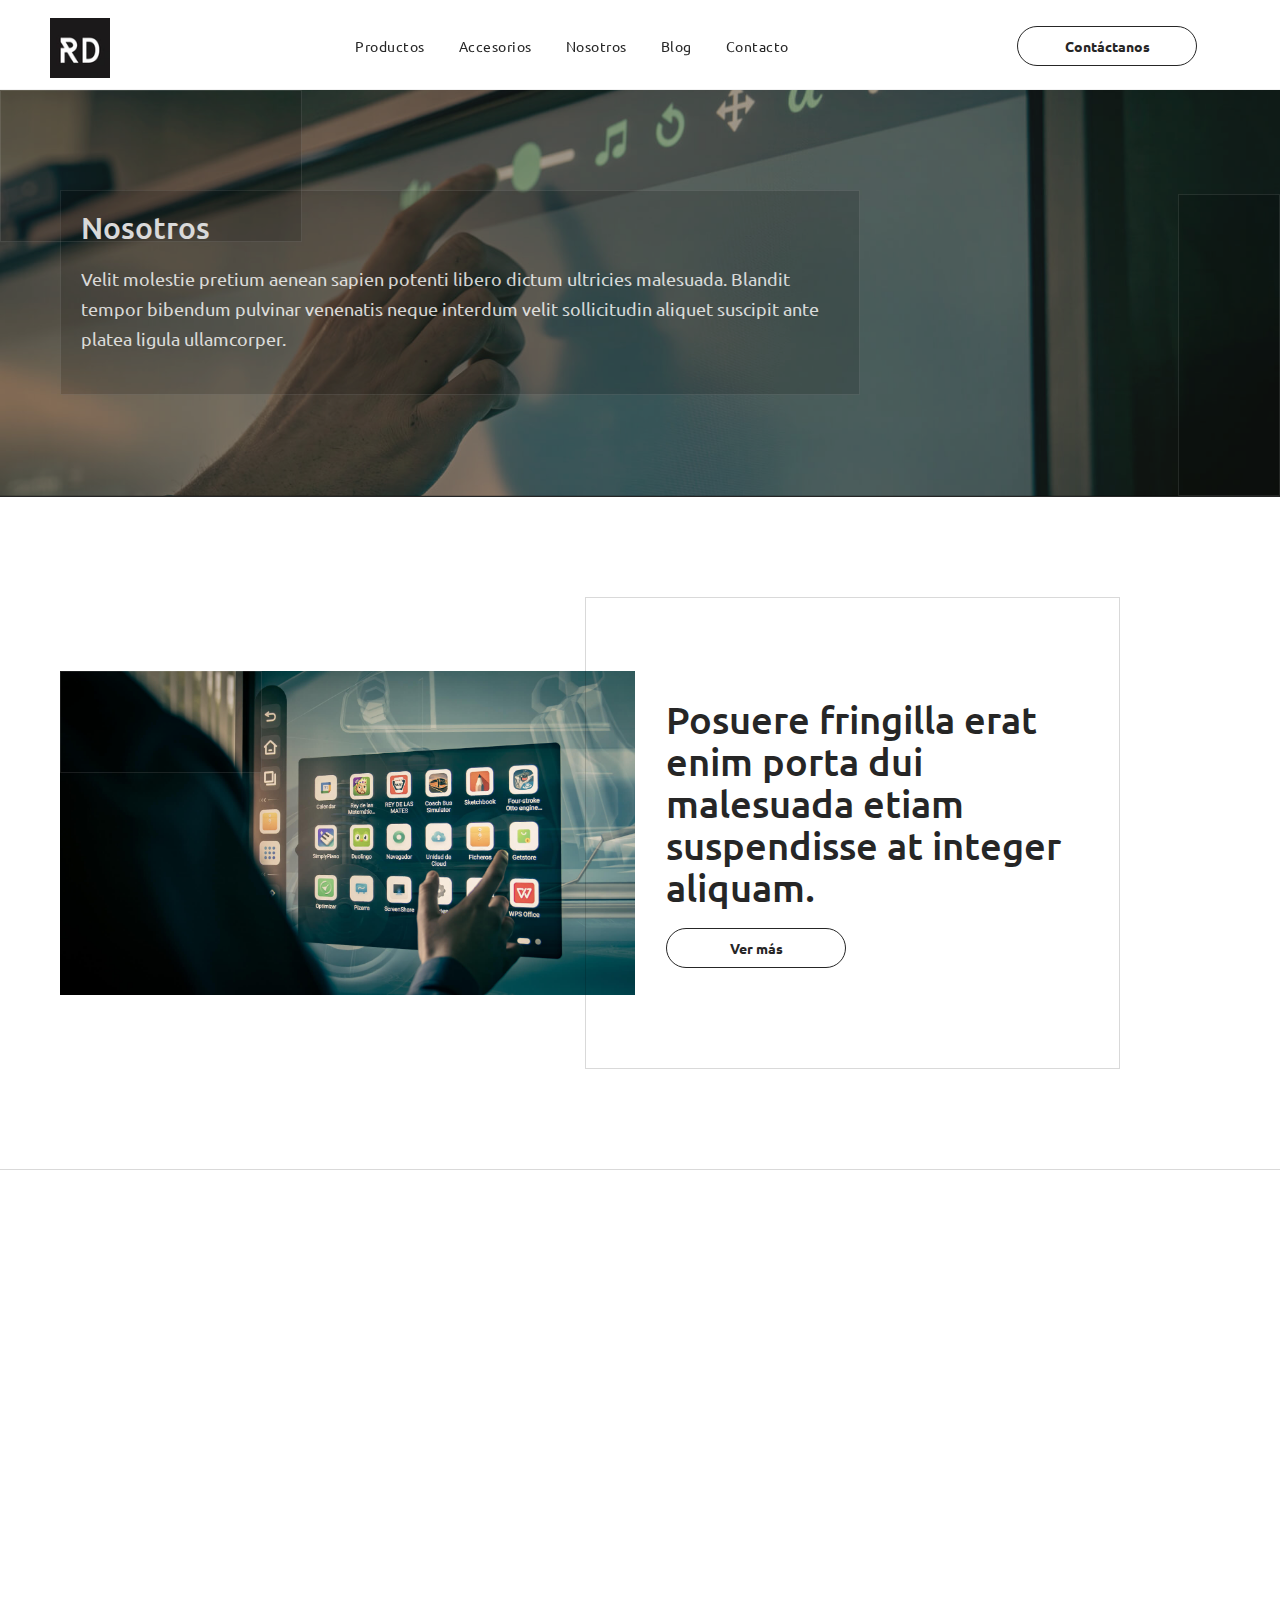
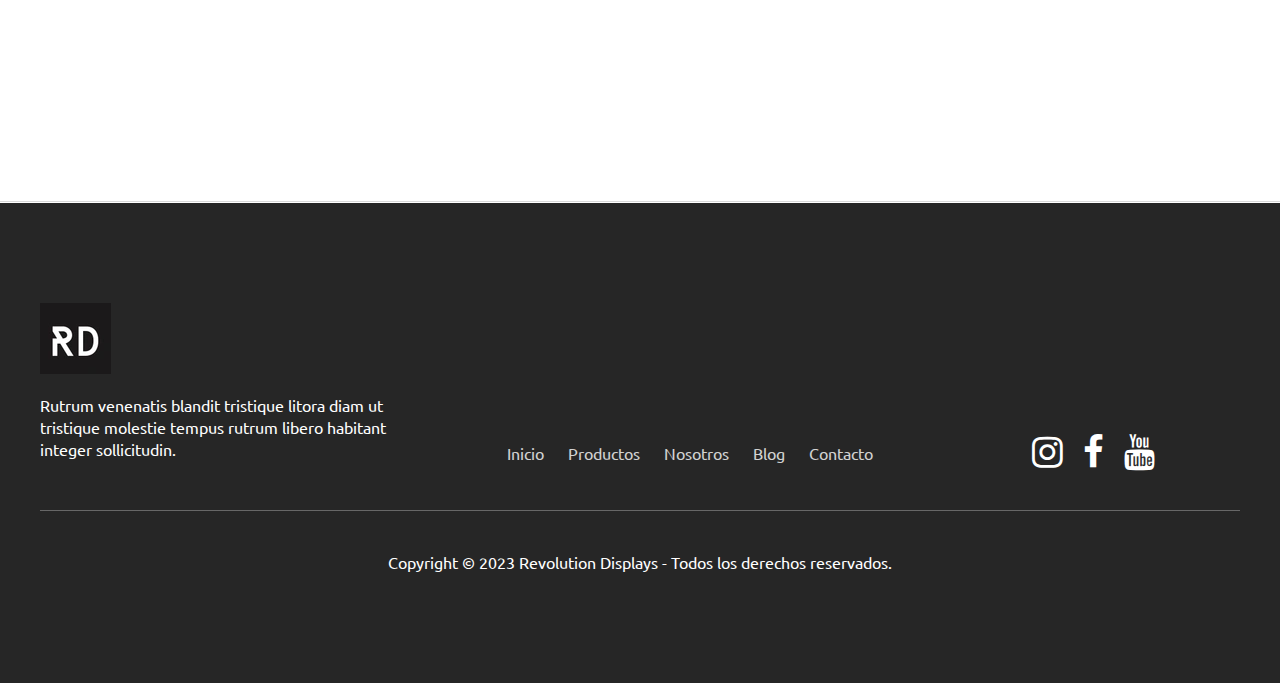
==== commit 4bec5698: "fix" ====
--- a/aboutus.html
+++ b/aboutus.html
@@ -5,8 +5,8 @@
     <meta charset="UTF-8">
     <link href="img/favicon.png" rel="shortcut icon">
     <meta name="viewport" content="width=device-width, initial-scale=1, maximum-scale=1">
-    <link href="css/main.css?v=43197" rel="stylesheet" type="text/css">
-    <script src="js/main.js?v=43197" type="text/javascript"></script>
+    <link href="css/main.css?v=2223" rel="stylesheet" type="text/css">
+    <script src="js/main.js?v=2223" type="text/javascript"></script>
     <!-- Meta tags facebook-->
     <meta property="og:title" content="#">
     <meta property="og:description" content="#">
@@ -42,7 +42,7 @@
                   <nav>
                     <ul>
                       <li><a href="products.html">Productos</a></li>
-                      <li><a href="accessories.html">Accesorios</a></li>
+                      <li><a href="accesories.html">Accesorios</a></li>
                       <li><a href="aboutus.html">Nosotros</a></li>
                       <li><a href="blog.html">Blog</a></li>
                       <li><a href="contact.html">Contacto</a></li>
@@ -78,7 +78,7 @@
                   <div class="header__nav__nav__menu"> 
                     <ul> 
                       <li><a href="products.html">Productos</a></li>
-                      <li><a href="accessories.html">Accesorios</a></li>
+                      <li><a href="accesories.html">Accesorios</a></li>
                       <li><a href="aboutus.html">Nosotros</a></li>
                       <li><a href="blog.html">Blog</a></li>
                       <li><a href="contact.html">Contacto</a></li>
@@ -92,16 +92,58 @@
       </div>
     </header>
     <div id="sections">
-      <section class="section--header">
+      <section class="section--header"> 
         <div class="section__bg"> 
-          <div class="bg"> <img src="img/uploads/3.jpeg"></div>
+          <div class="bg"> <img src="img/uploads/6.jpg"></div>
         </div>
         <div class="section__wrap"> 
           <div class="section__body"> 
-            <div class="section__content">
-              <h1 class="h2 section__title">Nosotros </h1>
-              <p>Arcu porttitor tincidunt venenatis aptent elit augue erat purus dictumst ultricies eros eget faucibus sodales.
+            <div class="section__content"> 
+              <h1 class="h3 section__title">Nosotros</h1>
+              <p class="section__description">Velit molestie pretium aenean sapien potenti libero dictum ultricies malesuada. Blandit tempor bibendum pulvinar venenatis neque interdum velit sollicitudin aliquet suscipit ante platea ligula ullamcorper.
               </p>
+            </div>
+          </div>
+        </div>
+      </section>
+      <section class="section--media"> 
+        <div class="section__wrap"> 
+          <div class="section__body"> 
+            <div class="cols"> 
+              <div class="section__flex"> 
+                <div class="col-md-6 dscroll"> 
+                  <div class="section__bg"> 
+                    <div class="bg"><img src="img/uploads/1.jpg"></div>
+                  </div>
+                </div>
+                <div class="col-md-6 dscroll"> 
+                  <div class="section__content"> 
+                    <h2 class="section__title">Posuere fringilla erat enim porta dui malesuada etiam suspendisse at integer aliquam.
+                    </h2><a href="#" class="btn">Ver más</a>
+                  </div>
+                </div>
+              </div>
+            </div>
+          </div>
+        </div>
+      </section>
+      <section class="section--media section--media--right"> 
+        <div class="section__wrap">
+          <div class="section__body"> 
+            <div class="cols"> 
+              <div class="section__flex"> 
+                <div class="col-md-6 col-md-push-6 dscroll">
+                  <div class="section__bg">
+                    <div class="bg"><img src="img/uploads/2.jpg"></div>
+                  </div>
+                </div>
+                <div class="col-md-6 col-md-pull-6 dscroll">
+                  <div class="section__content">
+                    <h2 class="section__title">Conubia sodales himenaeos augue eget magna suscipit at ut nam elit bibendum.
+                    </h2><a href="#" class="btn">Ver más</a>
+                  </div>
+                </div>
+              </div>
             </div>
           </div>
         </div>
@@ -115,7 +157,7 @@
               <div class="col-md-4">
                 <div class="footer__logo">
                   <div class="footer__img"><img src="img/icons/logo-rd.webp"></div>
-                  <p>Suscipit morbi sapien consequat faucibus laoreet vulputate orci erat odio vestibulum aenean eget odio nisl.
+                  <p>Rutrum venenatis blandit tristique litora diam ut tristique molestie tempus rutrum libero habitant integer sollicitudin.
                   </p>
                 </div>
               </div>
--- a/css/main.css
+++ b/css/main.css
@@ -1644,6 +1644,12 @@
 article.article--product .article__image {
   margin-bottom: 20px;
 }
+article.article--product .article__image img {
+  width: initial;
+  height: initial;
+  max-height: 250px;
+  max-width: 500px;
+}
 article.article--product .article__footer .btn {
   max-width: 100%;
   width: 100%;
@@ -1669,6 +1675,87 @@
   font-size: 14px;
   line-height: 22px;
   text-decoration: underline;
+}
+article.article--feature {
+  height: 200px;
+  display: -ms-flexbox;
+  display: flex;
+  -ms-flex-align: center;
+      align-items: center;
+  background-color: #262626;
+}
+article.article--feature:hover .article__bg .bg {
+  -webkit-transform: scale(1.1);
+          transform: scale(1.1);
+}
+article.article--feature .article__bg .bg {
+  opacity: 0.6;
+  transition: 0.3s;
+}
+article.article--feature .article__body {
+  position: relative;
+  padding: 10px;
+  display: -ms-flexbox;
+  display: flex;
+  -ms-flex-pack: justify;
+      justify-content: space-between;
+  -ms-flex-align: center;
+      align-items: center;
+  width: 100%;
+  background-color: rgba(0,0,0,0.15);
+  border: 1px solid rgba(255,255,255,0.1);
+}
+article.article--feature .article__body .article__icon {
+  margin-right: 20px;
+}
+article.article--feature .article__body .article__icon img {
+  width: initial;
+  height: initial;
+  max-height: 60px;
+  max-width: 100px;
+}
+article.article--feature .article__body .article__content .article__title {
+  color: #fff;
+  margin-bottom: 0;
+}
+article.article--solution {
+  min-height: 260px;
+  display: -ms-flexbox;
+  display: flex;
+  -ms-flex-direction: column;
+      flex-direction: column;
+  -ms-flex-align: center;
+      align-items: center;
+  -ms-flex-pack: center;
+      justify-content: center;
+}
+article.article--solution .article__icon {
+  margin-bottom: 20px;
+}
+article.article--solution .article__icon img {
+  width: initial;
+  height: initial;
+  max-height: 60px;
+  max-width: 100px;
+  margin: initial;
+}
+article.article--solution .article__body p {
+  margin-bottom: 0;
+}
+article.article--app {
+  text-align: center;
+}
+article.article--app .article__icon {
+  margin-bottom: 20px;
+}
+article.article--app .article__icon img {
+  width: initial;
+  height: initial;
+  max-height: 50px;
+  max-width: 100px;
+}
+article.article--app .article__content .article__title {
+  margin-bottom: 0;
 }
 .bg {
   position: absolute;
@@ -3434,6 +3521,9 @@
 section.section--banner {
   background-color: #262626;
 }
+section.section--banner .section__wrap {
+  border-color: rgba(255,255,255,0.3);
+}
 section.section--banner .section__bg:after {
   content: "";
   position: absolute;
@@ -3562,6 +3652,318 @@
   left: initial;
   bottom: 0;
   right: 0;
+}
+section.section--header {
+  position: relative;
+  background-color: #262626;
+  margin-top: 70px;
+}
+@media (min-width: 720px) {
+  section.section--header {
+    margin-top: 90px;
+  }
+}
+section.section--header.section--header--product .section__image {
+  background-color: #fff;
+  padding: 20px;
+  border: 1px solid rgba(0,0,0,0.3);
+}
+section.section--header.section--header--product .section__content {
+  margin-right: 40px;
+}
+section.section--header:after {
+  content: "";
+  position: absolute;
+  top: 0%;
+  left: 0%;
+  width: 150px;
+  height: 20px;
+  background-color: rgba(0,0,0,0.15);
+  border: 1px solid rgba(255,255,255,0.1);
+  z-index: 2;
+}
+@media (min-width: 720px) {
+  section.section--header:after {
+    height: 150px;
+    width: 300px;
+  }
+}
+section.section--header:before {
+  content: "";
+  position: absolute;
+  bottom: 0;
+  right: 0;
+  width: 100px;
+  height: 100px;
+  background-color: rgba(0,0,0,0.15);
+  border: 1px solid rgba(255,255,255,0.1);
+  z-index: 2;
+}
+@media (min-width: 720px) {
+  section.section--header:before {
+    height: 300px;
+  }
+}
+section.section--header .section__bg .bg {
+  opacity: 0.6;
+}
+section.section--header .section__body .section__content {
+  color: #fff;
+  padding: 20px;
+  background-color: rgba(0,0,0,0.15);
+  border: 1px solid rgba(255,255,255,0.1);
+  max-width: 800px;
+}
+section.section--contact {
+  display: -ms-flexbox;
+  display: flex;
+  -ms-flex-pack: center;
+      justify-content: center;
+  margin-top: 40px;
+  margin-bottom: 40px;
+}
+section.section--contact .section__contact__info {
+  padding: 20px;
+  border: 1px solid rgba(0,0,0,0.1);
+}
+section.section--contact .section__socials {
+  display: -ms-flexbox;
+  display: flex;
+  margin-bottom: 40px;
+}
+section.section--contact .section__socials .section__social {
+  position: relative;
+  display: -ms-flexbox;
+  display: flex;
+  -ms-flex-pack: center;
+      justify-content: center;
+  -ms-flex-align: center;
+      align-items: center;
+  width: 60px;
+  height: 60px;
+  background-color: #fff;
+  border: 1px solid rgba(0,0,0,0.1);
+  margin: 0 5px;
+}
+section.section--contact .section__socials .section__social a {
+  color: #262626;
+  font-size: 24px;
+}
+section.section--contact .section__socials .section__social a:after {
+  content: "";
+  position: absolute;
+  top: 0;
+  left: 0;
+  width: 100%;
+  height: 100%;
+  z-index: 2;
+}
+section.section--contact .section__socials .section__social:hover {
+  border: 1px solid rgba(0,0,0,0.2);
+}
+.slider {
+  position: relative;
+  width: 100%;
+}
+.slider .slider-slides {
+  position: relative;
+  overflow: hidden;
+}
+.slider .slide {
+  position: relative;
+  overflow: hidden;
+  display: none;
+}
+.slider .slide.slide-current {
+  display: block;
+  z-index: 1;
+}
+.slider .slide.slide-out {
+  position: absolute;
+  top: 0;
+  left: 0;
+  width: 100%;
+  height: 100%;
+  display: block;
+  z-index: 2;
+}
+.slider .slider-bullets {
+  display: block;
+  position: absolute;
+  z-index: 3;
+  width: 100%;
+  text-align: center;
+  bottom: -13%;
+}
+.slider .slider-bullets .slider-bullets-limit {
+  max-width: 1400px;
+  margin: 0 auto;
+  padding: 0 20px;
+}
+@media (min-width: 720px) {
+  .slider .slider-bullets .slider-bullets-limit {
+    padding: 0 40px;
+  }
+}
+.slider .slider-bullets .slider-bullet {
+  width: 20px;
+  height: 10px;
+  border-radius: 0%;
+  display: inline-block;
+  margin: 0 8px;
+  transition: 0.2s ease;
+  background-color: #404040;
+  border: 1px solid #737373;
+  opacity: 0.3;
+}
+.slider .slider-bullets .slider-bullet.slider-bullet-current {
+  background-color: $color_primary;
+  opacity: 1;
+}
+.slider .slider-bullets .slider-bullet:hover {
+  cursor: pointer;
+}
+.slider .slider-navigation {
+  display: none;
+}
+.slider .slider-navigation .slider-nav {
+  position: absolute;
+  background: $color_primary;
+  color: #fff;
+  opacity: 1;
+  z-index: 3;
+  width: 30px;
+  height: 30px;
+  line-height: 30px;
+  border: 0;
+  text-align: center;
+  font-size: 150%;
+  transition: 0.2s ease;
+  top: 47%;
+  display: none;
+}
+@media (min-width: 720px) {
+  .slider .slider-navigation .slider-nav {
+    display: block;
+    opacity: 0.7;
+    background: $color_primary;
+    width: 40px;
+    height: 50px;
+    top: 50%;
+    line-height: 50px;
+    color: #fff;
+    font-size: 200%;
+    display: block;
+    margin-top: -25px;
+  }
+}
+.slider .slider-navigation .slider-nav.slider-nav-left {
+  left: -5px;
+}
+@media (min-width: 720px) {
+  .slider .slider-navigation .slider-nav.slider-nav-left {
+    left: -80px;
+  }
+}
+.slider .slider-navigation .slider-nav.slider-nav-right {
+  right: -5px;
+}
+@media (min-width: 720px) {
+  .slider .slider-navigation .slider-nav.slider-nav-right {
+    right: -80px;
+  }
+}
+.slider .slider-navigation .slider-nav:hover {
+  cursor: pointer;
+}
+@media (min-width: 720px) {
+  .slider .slider-navigation .slider-nav:hover {
+    opacity: 1;
+  }
+}
+.slider.slider-dir-left .slide.slide-current,
+.slider.slider-dir-right .slide.slide-current {
+  -webkit-animation: fadeIn 0.5s cubic-bezier(0.77, 0, 0.175, 1);
+          animation: fadeIn 0.5s cubic-bezier(0.77, 0, 0.175, 1);
+}
+.slider.slider-dir-left .slide.slide-out,
+.slider.slider-dir-right .slide.slide-out {
+  -webkit-animation: fadeOut 0.5s cubic-bezier(0.77, 0, 0.175, 1) both;
+          animation: fadeOut 0.5s cubic-bezier(0.77, 0, 0.175, 1) both;
+}
+.slider.slider--main .slider-navigation {
+  position: absolute;
+  z-index: 2;
+  top: 40%;
+  left: 50%;
+  -webkit-transform: translate(-50%, -50%);
+          transform: translate(-50%, -50%);
+  display: -ms-flexbox;
+  display: flex;
+  -ms-flex-pack: justify;
+      justify-content: space-between;
+  -ms-flex-align: center;
+      align-items: center;
+  max-width: 1400px;
+  width: 100%;
+}
+.slider.slider--main .slider-navigation .slider-nav {
+  top: 15%;
+  width: 45px;
+  height: 45px;
+  line-height: 45px;
+  text-align: center;
+  border-radius: 50%;
+  overflow: hidden;
+  background-color: $color_secondary;
+  opacity: 1;
+}
+.slider.slider--main .slider-navigation .slider-nav span {
+  color: #fff;
+}
+.slider.slider--main .slider-navigation .slider-nav.slider-nav-left {
+  left: -5px;
+  top: 44%;
+}
+@media (min-width: 720px) {
+  .slider.slider--main .slider-navigation .slider-nav.slider-nav-left {
+    left: 20px;
+  }
+}
+.slider.slider--main .slider-navigation .slider-nav.slider-nav-right {
+  right: -5px;
+  top: 44%;
+}
+@media (min-width: 720px) {
+  .slider.slider--main .slider-navigation .slider-nav.slider-nav-right {
+    right: 20px;
+  }
+}
+.slider.slider--main .slider-bullets {
+  display: none;
+  top: 40px;
+}
+.slider.slider--cases .slider-bullets .slider-bullet {
+  background-color: #737373;
+  border: none;
+}
+.slider.slider--cases .slider-bullets .slider-bullet.slider-bullet-current {
+  border: none;
+  background-color: $color_primary;
+}
+.slider.slider--cases .slider-navigation .slider-nav {
+  background: transparent;
+  font-size: 70px;
+  top: 110%;
+}
+.slider.slider--cases .slider-navigation .slider-nav.slider-nav-left {
+  left: 20px;
+}
+.slider.slider--cases .slider-navigation .slider-nav.slider-nav-righ {
+  right: 20px;
+}
+.slider.slider--news .slide {
+  padding: 10px;
 }
 @font-face {
   font-family: 'swiper-icons';
